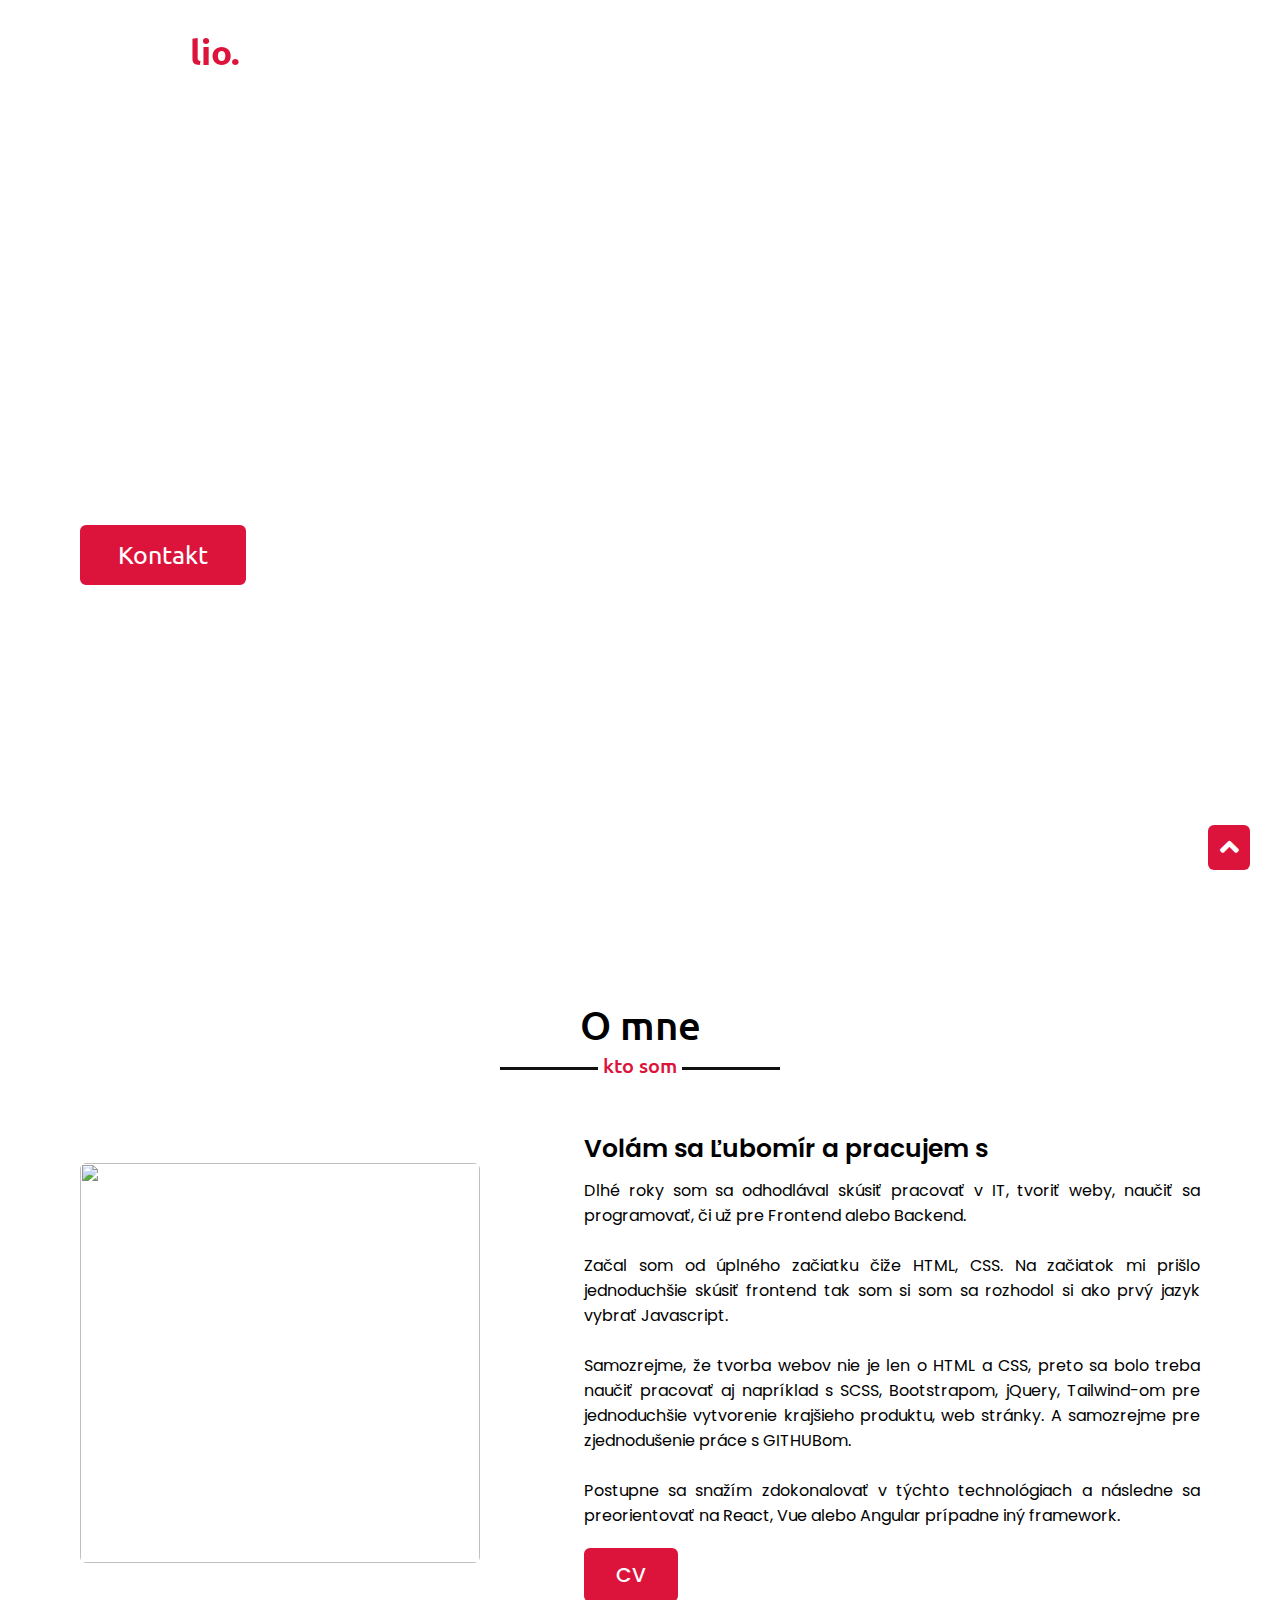
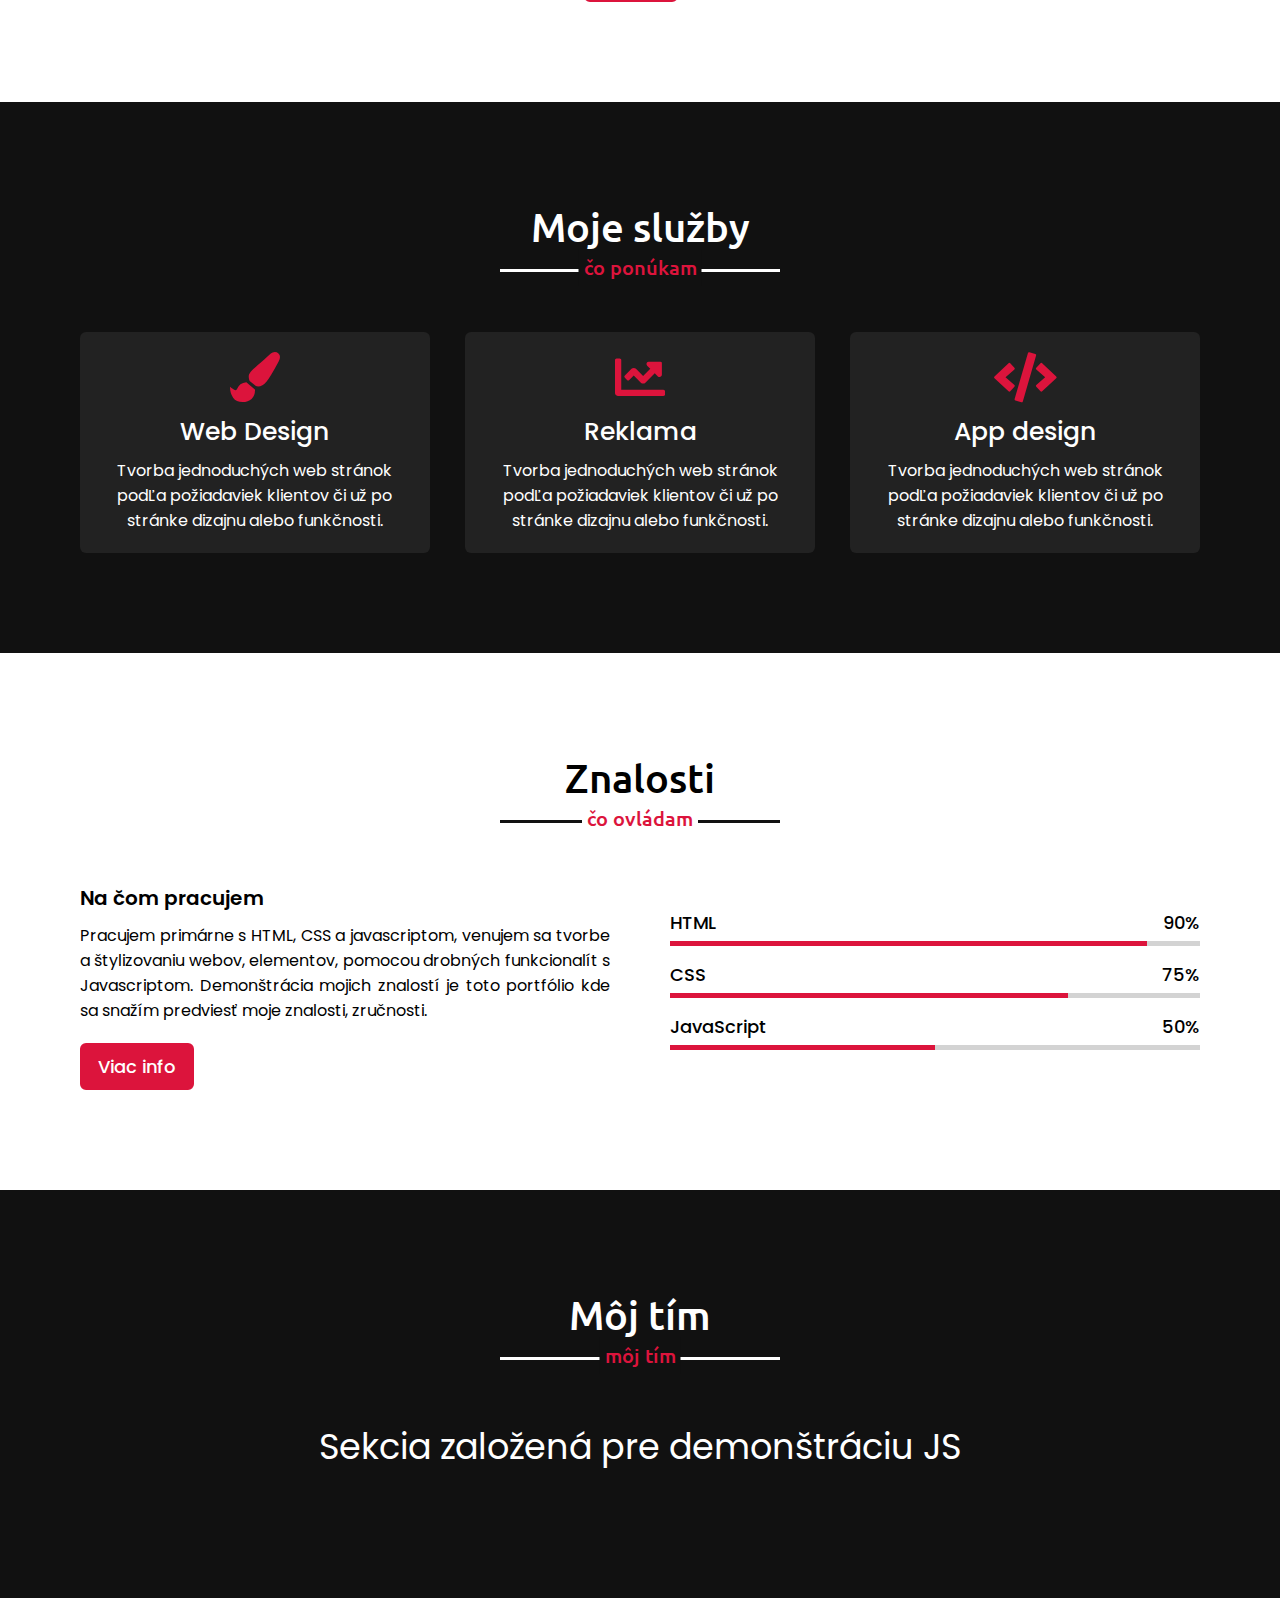
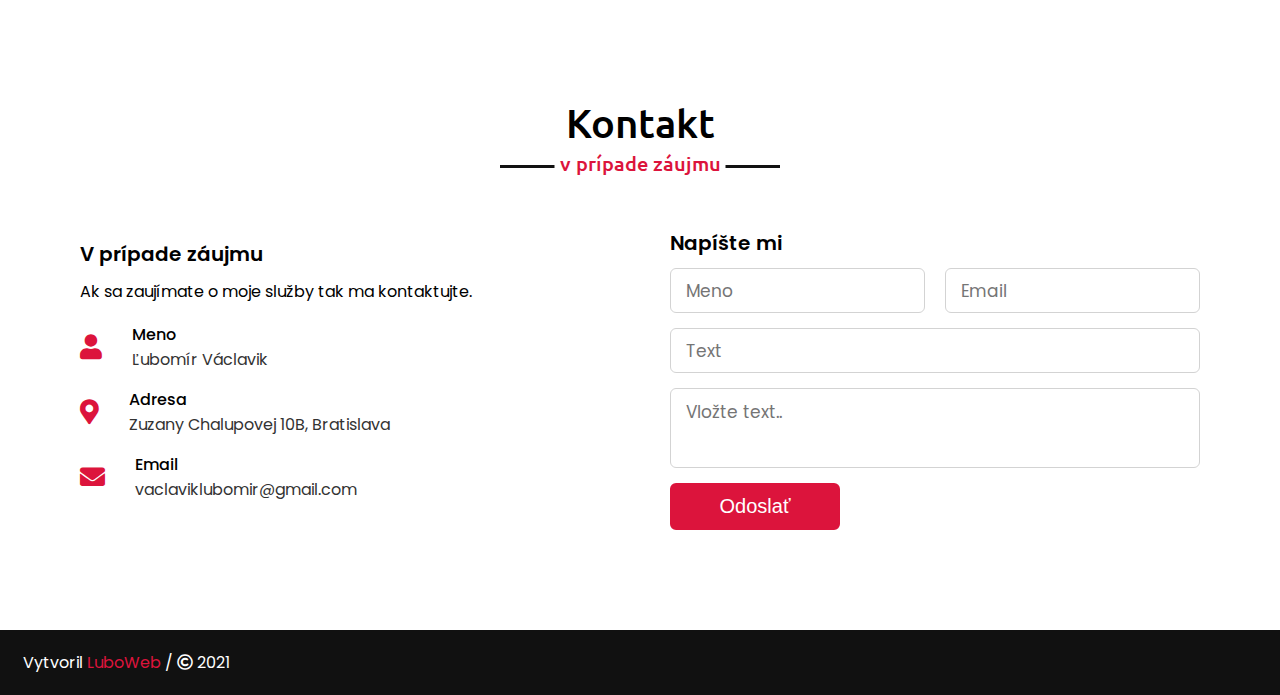
==== index.html @ 00b080b7 "added JS comment and style in team section" ====
<!DOCTYPE html>
<html lang="en">

<head>
  <meta charset="UTF-8" />
  <meta http-equiv="X-UA-Compatible" content="IE=edge" />
  <meta name="viewport" content="width=device-width, initial-scale=1.0" />
  <title>LuboFolio</title>
  <link rel="stylesheet" href="style.css" />
  <link rel="stylesheet" href="https://pro.fontawesome.com/releases/v5.10.0/css/all.css" />
  <script src="https://code.jquery.com/jquery-3.6.0.min.js"></script>
  <script src="https://cdnjs.cloudflare.com/ajax/libs/waypoints/4.0.1/jquery.waypoints.min.js"></script>
  <script src="https://cdnjs.cloudflare.com/ajax/libs/OwlCarousel2/2.3.4/owl.carousel.min.js"></script>
  <script src="https://cdnjs.cloudflare.com/ajax/libs/typed.js/2.0.12/typed.min.js"></script>
  <link rel="stylesheet" href="https://cdnjs.cloudflare.com/ajax/libs/OwlCarousel2/2.3.4/assets/owl.carousel.min.css" />
</head>

<body>
  <div class="scroll-up-btn">
    <i class="fas fa-angle-up"></i>
  </div>
  <nav class="navbar">
    <div class="max-width">
      <div class="logo">
        <a href="#">Portfo<span>lio.</span> </a>
      </div>
      <ul class="menu">
        <li><a href="#home" class="menu-btn">Domov</a></li>
        <li><a href="#about" class="menu-btn">O mne</a></li>
        <li><a href="#services" class="menu-btn">Služby</a></li>
        <li><a href="#skills" class="menu-btn">Znalosti</a></li>
        <!-- <li><a href="#teams" class="menu-btn">Môj tím</a></li> -->
        <li><a href="#contact" class="menu-btn">Kontakt</a></li>
      </ul>
      <div class="menu-btn">
        <i class="fas fa-bars"> </i>
      </div>
    </div>
  </nav>

  <!-- home section -->
  <section class="home" id="home">
    <div class="max-width">
      <div class="home-content">
        <div class="text-1">Zdravím, volám sa </div>
        <div class="text-2">Ľubomír</div>
        <div class="text-3">a pracujem s <span class="typing"></span></div>
        <a href="mailto:vaclaviklubomir@gmail.com">Kontakt</a>
      </div>
    </div>
  </section>

  <!-- about section -->
  <section class="about" id="about">
    <div class="max-width">
      <h2 class="title">O mne</h2>
      <div class="about-content">
        <div class="column left">
          <img src="./img/profile.jpg" alt="" />
        </div>
        <div class="column right">
          <div class="text">
            Volám sa Ľubomír a pracujem s <span class="typing-2"></span>
          </div>
          <p>
            Dlhé roky som sa odhodlával skúsiť pracovať v IT, tvoriť weby, naučiť sa programovať,
            či už pre Frontend alebo Backend.
            <br>
            <br>
            Začal som od úplného začiatku čiže HTML, CSS.
            Na začiatok mi prišlo jednoduchšie skúsiť frontend tak som si
            som sa rozhodol si ako prvý jazyk vybrať Javascript.
            <br>
            <br>
            Samozrejme, že tvorba webov nie je len o HTML a CSS, preto sa bolo treba naučiť pracovať
            aj napríklad s SCSS, Bootstrapom, jQuery, Tailwind-om pre jednoduchšie vytvorenie krajšieho produktu,
            web stránky. A samozrejme pre zjednodušenie práce s GITHUBom.
            <br>
            <br>
            Postupne sa snažím zdokonalovať v týchto technológiach a následne sa preorientovať na
            React, Vue alebo Angular prípadne iný framework.
          </p>
          <a href="">CV</a>
        </div>
      </div>
    </div>
  </section>

  <!-- services section -->
  <section class="services" id="services">
    <div class="max-width">
      <h2 class="title">Moje služby</h2>
      <div class="serv-content">
        <div class="card">
          <div class="box">
            <i class="fa fa-paint-brush" aria-hidden="true"></i>
            <div class="text">Web Design</div>
            <p>
              Tvorba jednoduchých web stránok podĽa požiadaviek klientov či už po stránke dizajnu alebo
              funkčnosti.
            </p>
          </div>
        </div>
        <div class="card">
          <div class="box">
            <i class="fa fa-chart-line" aria-hidden="true"></i>
            <div class="text">Reklama</div>
            <p>
              Tvorba jednoduchých web stránok podĽa požiadaviek klientov či už po stránke dizajnu alebo
              funkčnosti. 
            </p>
          </div>
        </div>
        <div class="card">
          <div class="box">
            <i class="fa fa-code" aria-hidden="true"></i>
            <div class="text">App design</div>
            <p>
              Tvorba jednoduchých web stránok podĽa požiadaviek klientov či už po stránke dizajnu alebo
              funkčnosti. 
            </p>
          </div>
        </div>
      </div>
    </div>
  </section>

  <!-- skills section -->
  <section class="skills" id="skills">
    <div class="max-width">
      <h2 class="title">Znalosti</h2>
      <div class="skills-content">
        <div class="column left">
          <div class="text">Na čom pracujem</div>
          <p>
            Pracujem primárne s HTML, CSS a javascriptom, venujem sa tvorbe a štylizovaniu webov, elementov,
            pomocou drobných funkcionalít s Javascriptom. Demonštrácia mojich znalostí je toto portfólio kde sa snažím
            predviesť moje znalosti, zručnosti.
          </p>
          <a href="https://github.com/vlubosh">Viac info</a>
        </div>
        <div class="column right">
          <div class="bars">
            <div class="info">
              <span>HTML</span>
              <span>90%</span>
            </div>
            <div class="line html"></div>
          </div>
          <div class="bars">
            <div class="info">
              <span>CSS</span>
              <span>75%</span>
            </div>
            <div class="line css"></div>
          </div>
          <div class="bars">
            <div class="info">
              <span>JavaScript</span>
              <span>50%</span>
            </div>
            <div class="line js"></div>
          </div>
        </div>
      </div>
    </div>
  </section>

  <!-- teams section disabled - no team -->
  <section class="teams" id="teams">
    <div class="max-width">
      <h2 class="title">Môj tím</h2>
      <p class="pe">Sekcia založená pre demonštráciu JS</p>
      <div class="carousel owl-carousel">
        <div class="card">
          <div class="box">
            <img src="./img/harry.jpg" alt="" />
            <div class="text">The first one</div>
            <p>Lorem ipsum dolor sit amet consectetur adipisicing elit.</p>
          </div>
        </div>
        <div class="card">
          <div class="box">
            <img src="./img/monkey.jpg" alt="" />
            <div class="text">Second</div>
            <p>Lorem ipsum dolor sit amet consectetur adipisicing elit.</p>
          </div>
        </div>
        <div class="card">
          <div class="box">
            <img src="./img/friend.jpg" alt="" />
            <div class="text">and the Third</div>
            <p>Lorem ipsum dolor sit amet consectetur adipisicing elit.</p>
          </div>
        </div>
        <div class="card">
          <div class="box">
            <img src="./img/c86.png" alt="" />
            <div class="text">Fourth</div>
            <p>Lorem ipsum dolor sit amet consectetur adipisicing elit.</p>
          </div>
        </div>
        <div class="card">
          <div class="box">
            <img
              src="./img/my-anus-after-being-pounded-by-big-brother-admins-best-profile-picture-discord-11563024714nfasaviw6z.png"
              alt="" />
            <div class="text">Last one</div>
            <p>Lorem ipsum dolor sit amet consectetur adipisicing elit.</p>
          </div>
        </div>
      </div>
    </div>
  </section>

  <!-- contact section -->
  <section class="contact" id="contact">
    <div class="max-width">
      <h2 class="title">Kontakt</h2>
      <div class="contact-content">
        <div class="column left">
          <div class="text">V prípade záujmu</div>
          <p>
            Ak sa zaujímate o moje služby tak ma kontaktujte.
          </p>
          <div class="icons">
            <div class="row">
              <i class="fas fa-user"></i>
              <div class="info">
                <div class="head">Meno</div>
                <div class="sub-title">Ľubomír Václavik</div>
              </div>
            </div>
            <div class="row">
              <i class="fas fa-map-marker-alt"></i>
              <div class="info">
                <div class="head">Adresa</div>
                <div class="sub-title">Zuzany Chalupovej 10B, Bratislava</div>
              </div>
            </div>
            <div class="row">
              <i class="fas fa-envelope"></i>
              <div class="info">
                <div class="head">Email</div>
                <div class="sub-title">vaclaviklubomir@gmail.com</div>
              </div>
            </div>
          </div>
        </div>
        <div class="column right">
          <div class="text">Napíšte mi</div>
          <form action="#">
            <div class="fields">
              <div class="field name">
                <input type="text" placeholder="Meno" required>
              </div>
              <div class="field email">
                <input type="text" placeholder="Email" required>
              </div>
            </div>
            <div class="field">
              <input type="text" placeholder="Text" required>
            </div>
            <div class="field textarea">
              <textarea cols="30" rows="10" placeholder="Vložte text.." required></textarea>
            </div>
            <div class="button">
              <button type="Submit">Odoslať</button>
            </div>
          </form>
        </div>
      </div>
  </section>

  <!-- footer section -->
  <footer>
    <span>Vytvoril <a href="">LuboWeb</a> / <span class="far fa-copyright"></span> 2021</span>
  </footer>

  <script src="script.js"></script>
</body>

</html>
---- style.css ----
@import url('https://fonts.googleapis.com/css2?family=Poppins:wght@400;500;600;700&family=Ubuntu:wght@400;500;700&display=swap');

* {
  margin: 0;
  padding: 0;
  box-sizing: border-box;
  text-decoration: none;
}

html {
  scroll-behavior: smooth;
}

/* 
font-family: 'Poppins', sans-serif;
font-family: 'Ubuntu', sans-serif; */

.max-width {
  max-width: 1300px;
  padding: 0 80px;
  margin: auto;
}

/* .navbar styling */
.navbar {
  position: fixed;
  z-index: 999;
  width: 100%;
  padding: 30px 0;
  /* background: crimson; */
  font-family: 'Ubuntu', sans-serif;
  transition: all 0.3s ease;
}

.navbar.sticky {
  padding: 15px 0;
  background: crimson;
}

.navbar .max-width {
  display: flex;
  align-items: center;
  justify-content: space-between;
}

.navbar .logo a {
  color: #fff;
  font-size: 35px;
  font-weight: 600;
}

.navbar.sticky .logo a span {
  color: #fff;
  transition: all 0.3s ease;
}

.navbar .logo a span {
  color: crimson;
}

.navbar .menu li {
  list-style: none;
  display: inline-block;
}

.navbar .menu li a {
  display: block;
  color: #fff;
  font-size: 18px;
  font-weight: 500;
  margin-left: 25px;
  transition: color 0.3s ease;
}

.navbar .menu li a:hover,
.navbar .menu li a:active {
  color: crimson;
}

.navbar.navbar.sticky .menu li a:hover,
.navbar.sticky .menu li a:active {
  color: rgb(219, 215, 215);
}

/* menu button styling */
.menu-btn {
  color: #fff;
  font-size: 23px;
  cursor: pointer;
  display: none;
}

.scroll-up-btn {
  position: fixed;
  height: 45px;
  width: 42px;
  background: crimson;
  right: 30px;
  bottom: 30px;
  text-align: center;
  line-height: 45px;
  color: #fff;
  z-index: 9999;
  font-size: 30px;
  border-radius: 6px;
  cursor: pointer;
  opacity: 1;
  pointer-events: auto;
  transition: all 0.3 ease;
}

/* home styling section */
.home {
  display: flex;
  background: url(./img/bg2.png);
  background-repeat: no-repeat;
  height: 100vh;
  background-size: cover;
  color: #fff;
  min-height: 500px;
  font-family: 'Ubuntu', sans-serif;
}

.home .max-width {
  margin: auto 0 auto 40px;
}

.home .home-content .text-1 {
  font-size: 27px;
}

.home .home-content .text-2 {
  font-size: 75px;
  font-weight: 600;
  margin-left: -3px;
}

.home .home-content .text-3 {
  font-size: 40px;
  margin: 5px 0;
}

.home .home-content .text-3 span {
  color: crimson;
  font-weight: 500;
}

.home .home-content a {
  display: inline-block;
  background: crimson;
  color: #fff;
  font-size: 25px;
  padding: 12px 36px;
  margin-top: 20px;
  border-radius: 6px;
  border: 2px solid crimson;
  transition: all 0.3s ease;
}

.home .home-content a:hover,
.home .home-content a:active {
  color: crimson;
  background: none;
}

/* all similar content styling code */
section {
  padding: 100px 0;
}

.about,
.services,
.skills,
.teams,
.contact,
footer {
  font-family: 'Poppins', sans-serif;
}

.about .about-content,
.services .serv-content,
.skills .skills-content,
.contact,
.contact-content {
  display: flex;
  flex-wrap: wrap;
  align-items: center;
  justify-content: space-between;
}

section .title {
  position: relative;
  text-align: center;
  font-size: 40px;
  font-weight: 500;
  margin-bottom: 60px;
  padding-bottom: 20px;
  font-family: 'Ubuntu', sans-serif;
}

section .title::before {
  content: '';
  position: absolute;
  bottom: 0;
  left: 50%;
  width: 25%;
  height: 3px;
  background: #111;
  transform: translateX(-50%);
}

section .title::after {
  position: absolute;
  bottom: -14px;
  left: 50%;
  padding: 5px;
  font-size: 20px;
  color: crimson;
  background: #fff;
  transform: translateX(-50%);
}

/* about section styling */
.about .title::after {
  content: 'kto som';
}

.about .about-content .left {
  width: 45%;
}

.about .about-content .left img {
  height: 400px;
  width: 400px;
  object-fit: cover;
  border-radius: 6px;
}

.about .about-content .right {
  width: 55%;
}

.about .about-content .right .text {
  font-size: 25px;
  font-weight: 600;
  margin-bottom: 10px;
}

.about .about-content .right .text span {
  color: crimson;
}

.about .about-content .right p {
  text-align: justify;
}

.about .about-content .right a {
  display: inline-block;
  background: crimson;
  color: #fff;
  font-size: 20px;
  font-weight: 500;
  padding: 10px 30px;
  margin-top: 20px;
  border-radius: 6px;
  border: 2px solid crimson;
  transition: all 0.3s ease;
}

.about .about-content .right a:hover,
.about .about-content .right a:active {
  color: crimson;
  background: none;
}

/* services section styling */
.services,
.teams {
  color: #fff;
  background: #111;
}

.services .title::before,
.teams .title::before {
  background: #fff;
}

.services .title::after,
.teams .title::after {
  content: 'čo ponúkam';
  background: #111;
}

.services .serv-content .card {
  width: calc(33% - 20px);
  background: #222;
  text-align: center;
  border-radius: 6px;
  padding: 20px 25px;
  cursor: pointer;
  transition: all 0.3s ease;
}

.services .serv-content .card:hover {
  background: crimson;
}

.services .serv-content .card .box {
  transition: all 0.3s ease;
}

.services .serv-content .card:hover .box,
.services .serv-content .card:active .box {
  transform: scale(1.05);
}

.services .serv-content .card .box i {
  font-size: 50px;
  color: crimson;
  transition: color 0.3s ease;
}

.services .serv-content .card:hover i {
  color: #fff;
}

.services .serv-content .card .text {
  font-size: 25px;
  font-weight: 500;
  margin: 10px 0 7px 0;
}

/* skills section styling */
.skills .title::after {
  content: 'čo ovládam';
}

.skills .skills-content .column {
  width: calc(50% - 30px);
}

.skills .skills-content .left .text {
  font-size: 20px;
  font-weight: 600;
  margin-bottom: 10px;
}

.skills .skills-content .left p {
  text-align: justify;
}

.skills .skills-content .left a {
  display: inline-block;
  background: crimson;
  color: #fff;
  font-size: 18px;
  font-weight: 500;
  padding: 8px 16px;
  margin-top: 20px;
  border-radius: 6px;
  border: 2px solid crimson;
  transition: all 0.3s ease;
}

.skills .skills-content .left a:hover,
.skills .skills-content .left a:active {
  color: crimson;
  background: none;
}

.skills .skills-content .right .bars {
  margin-bottom: 15px;
}

.skills .skills-content .right .info {
  display: flex;
  margin-bottom: 5px;
  align-items: center;
  justify-content: space-between;
}

.skills .skills-content .right span {
  font-weight: 500;
  font-size: 18px;
}

.skills .skills-content .right .line {
  height: 5px;
  width: 100%;
  background: lightgrey;
  position: relative;
}

.skills .skills-content .right .line::before {
  content: '';
  position: absolute;
  height: 100%;
  left: 0;
  top: 0;
  background: crimson;
}

.skills .skills-content .right .html::before {
  width: 90%;
}

.skills .skills-content .right .css::before {
  width: 75%;
}

.skills .skills-content .right .js::before {
  width: 50%;
}

/* teams section styling */
.teams .title::after {
  content: 'môj tím';
}

.teams .pe {
  font-size: 35px;
  text-align: center;
  margin-bottom: 25px;
}

.teams .carousel .card {
  background: #222;
  border-radius: 6px;
  padding: 25px 35px;
  text-align: center;
  transition: all 0.3s ease;
}

.teams .carousel .card:hover,
.teams .carousel .card:active {
  background: crimson;
}

.teams .carousel .card .box {
  display: flex;
  flex-direction: column;
  align-items: center;
  justify-content: center;
}

.teams .carousel .card:hover .box,
.teams .carousel .card:active .box {
  transform: scale(1.05);
}

.teams .carousel .card .text {
  font-size: 25px;
  font-weight: 500;
  margin: 10px 0 7px 0;
}

.teams .carousel .card img {
  height: 150px;
  width: 150px;
  object-fit: cover;
  border-radius: 50%;
  border: 3px solid crimson;
  transition: all 0.3s ease;
}

.teams .carousel .card:hover img,
.teams .carousel .card:active img {
  border-color: #fff;
}

.owl-dots {
  text-align: center;
  margin-top: 20px;
}

.owl-dot {
  height: 13px;
  width: 13px;
  margin: 0 5px;
  outline: none !important;
  border-radius: 50%;
  border: 2px solid crimson !important;
  transition: all 0.3s ease;
}

.owl-dot.active {
  width: 35px;
  border-radius: 14px;
}

.owl-dot.active,
hover,
.owl-dot.active,
active {
  background: crimson !important;

}

/* contact section */
.contact .title::after {
  content: "v prípade záujmu";
}

.contact .contact-content .column {
  width: calc(50% - 30px);
}

.contact .contact-content .text {
  font-size: 20px;
  font-weight: 600;
  margin-bottom: 10px;
}

.contact .contact-content .left p {
  text-align: justify;
}

.contact .contact-content .left .icons {
  margin: 10px 0;
}

.contact .contact-content .row {
  display: flex;
  height: 65px;
  align-items: center;
}

.contact .contact-content .row .info {
  margin-left: 30px;
}

.contact .contact-content .row i {
  font-size: 25px;
  color: crimson;
}

.contact .contact-content .info .head {
  font-weight: 500;
}

.contact .contact-content .info .sub-title {
  color: #333;
}

.contact .right form .fields {
  display: flex;
}

.contact .right form .field,
.contact .right form .fields .field {
  height: 45px;
  width: 100%;
  margin-bottom: 15px;
}

.contact .right form .textarea {
  height: 80px;
}

.contact .right form .name {
  margin-right: 10px;
}

.contact .right form .email {
  margin-left: 10px;
}

.contact .right form .field input,
.contact .right form .textarea textarea {
  height: 100%;
  width: 100%;
  border: 1px solid lightgrey;
  border-radius: 6px;
  outline: none;
  padding: 0 15px;
  font-size: 17px;
  font-family: "Poppins", sans-serif;
}

.contact .right form .textarea textarea {
  padding-top: 10px;
  resize: none;
}

.contact .right form .button {
  height: 47px;
  width: 170px;
}

.contact .right form .button button {
  width: 100%;
  height: 100%;
  border: 2px solid crimson;
  background: crimson;
  color: #fff;
  font-size: 20px;
  font-weight: 500;
  border-radius: 6px;
  cursor: pointer;
  transition: all 0.3 ease;
}

.contact .right form .button button:hover,
.contact .right form .button button:active {
  color: crimson;
  background: none;
}

/* footer styling */
footer {
  background: #111;
  padding: 20px 23px;
  color: #fff;
}

footer span a {
  color: crimson;
  text-decoration: none;
}

footer span a:hover,
footer span a:active {
  text-decoration: underline;
}

/* responsive media query start */
@media (max-width: 1300px) {
  .home .max-width {
    margin-left: 0;
  }
}

@media (max-width: 1110px) {
  .about .about-content .left img {
    height: 350px;
    width: 350px;
  }
}

@media (max-width: 991px) {
  .max-width {
    padding: 0 50px;
  }
}

@media (max-width: 947px) {
  .menu-btn {
    display: block;
    z-index: 999;
  }

  .menu-btn i.active::before {
    content: ' \f00d';
  }

  .navbar .menu {
    position: fixed;
    height: 100vh;
    width: 100%;
    left: -100%;
    top: 0;
    background: #111;
    text-align: center;
    padding-top: 80px;
    transition: all 0.3s ease;
  }

  .navbar .menu.active {
    left: 0;
  }

  .navbar .menu li {
    display: block;
  }

  .navbar .menu li a {
    display: inline-block;
    margin: 20px 0;
    font-size: 25px;
  }

  .home .home-content .text-2 {
    font-size: 70px;
  }

  .home .home-content .text-3 {
    font-size: 35px;
  }

  .home .home-content a {
    font-size: 23px;
    padding: 10px 30px;
  }

  .max-width {
    max-width: 800px;
  }

  .about .about-content .column {
    width: 100%;
  }

  .about .about-content .left {
    display: flex;
    justify-content: center;
    margin: 0 auto 60px;
  }

  .about .about-content .right {
    flex: 100%;
  }

  .services .serv-content .card {
    width: calc(50% - 10px);
    margin-bottom: 20px;
  }

  .skills .skills-content .column,
  .contact .contact-content .column {
    width: 100%;
    margin-bottom: 35px;
  }
}

@media (max-width: 690px) {
  .max-width {
    padding: 0 23px;
  }

  .home .home-content .text-2 {
    font-size: 60px;
  }

  .home .home-content .text-3 {
    font-size: 32px;
  }

  .home .home-content a {
    font-size: 20px;
  }

  .services .serv-content .card,
  .skills .skills-content .column {
    width: 100%;
  }
}

@media (max-width: 500px) {
  .home .home-content .text-2 {
    font-size: 50px;
  }

  .home .home-content .text-3 {
    font-size: 27px;
  }
}
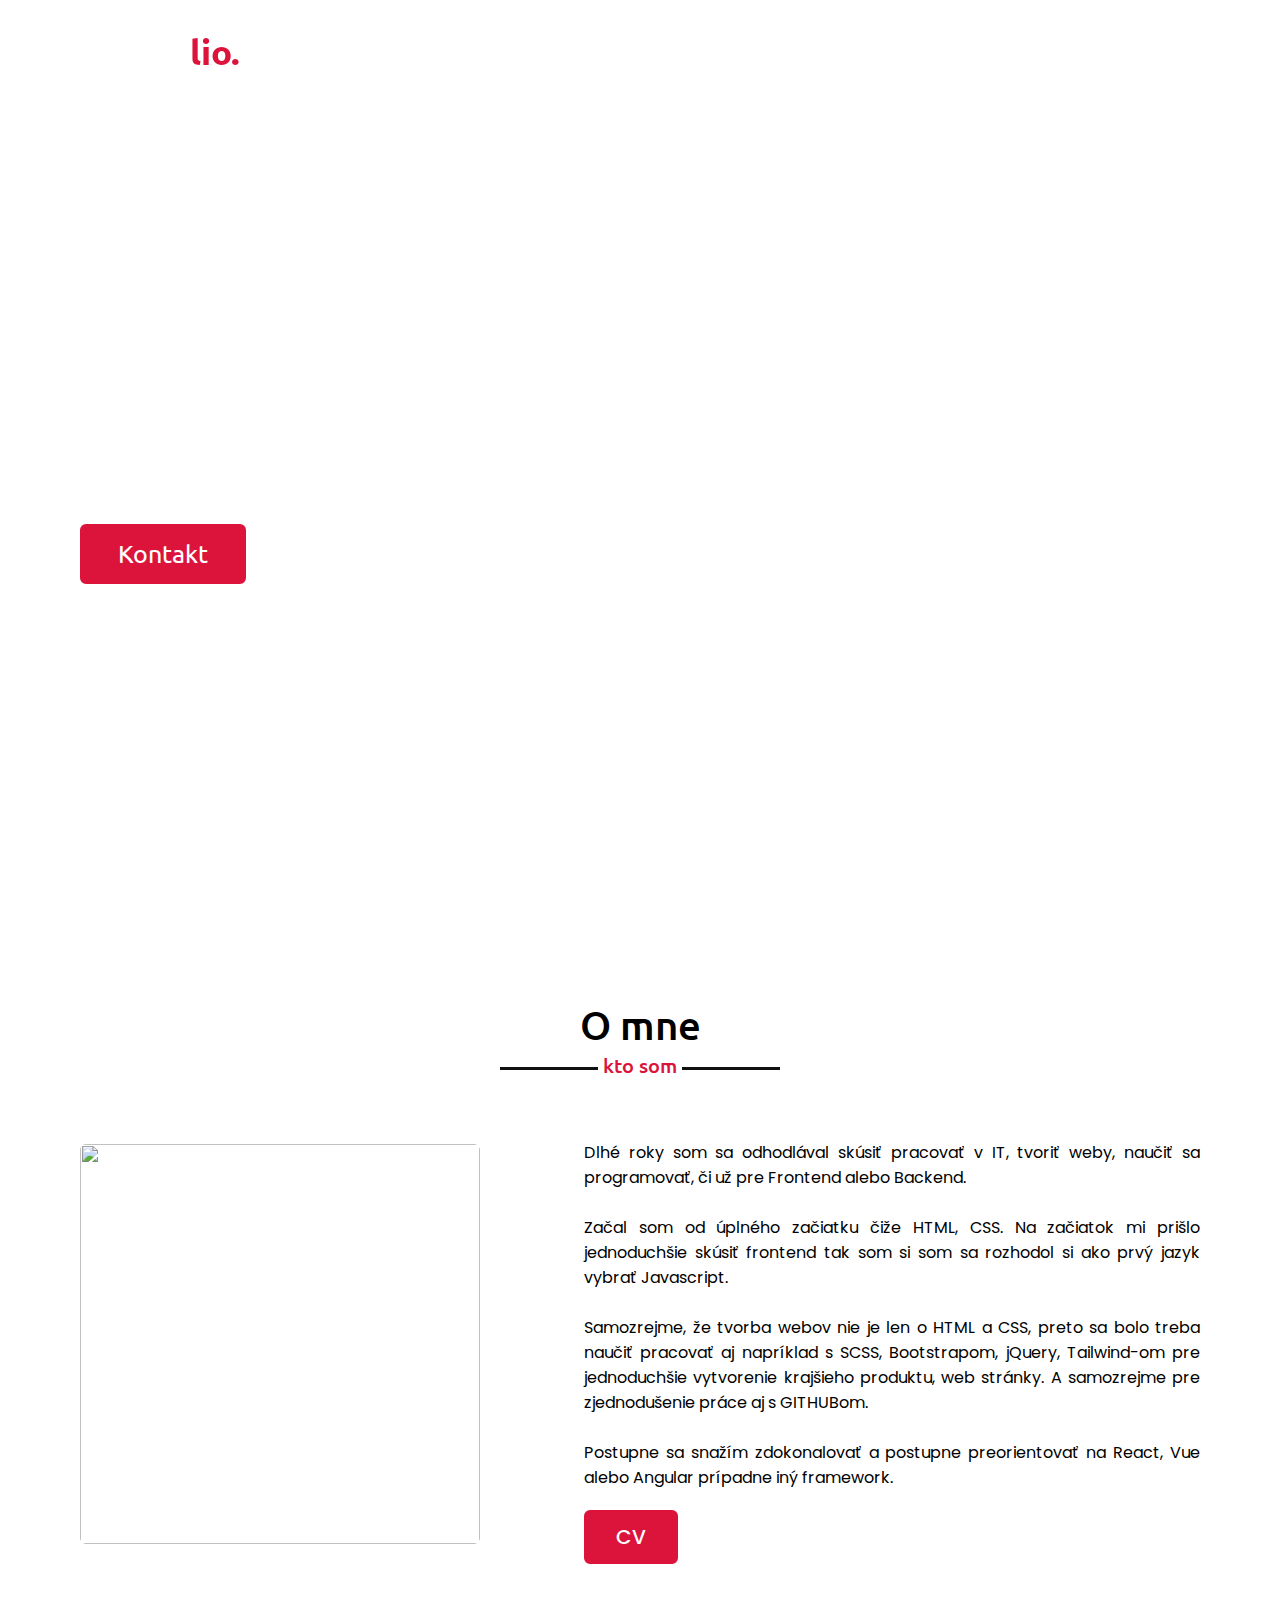
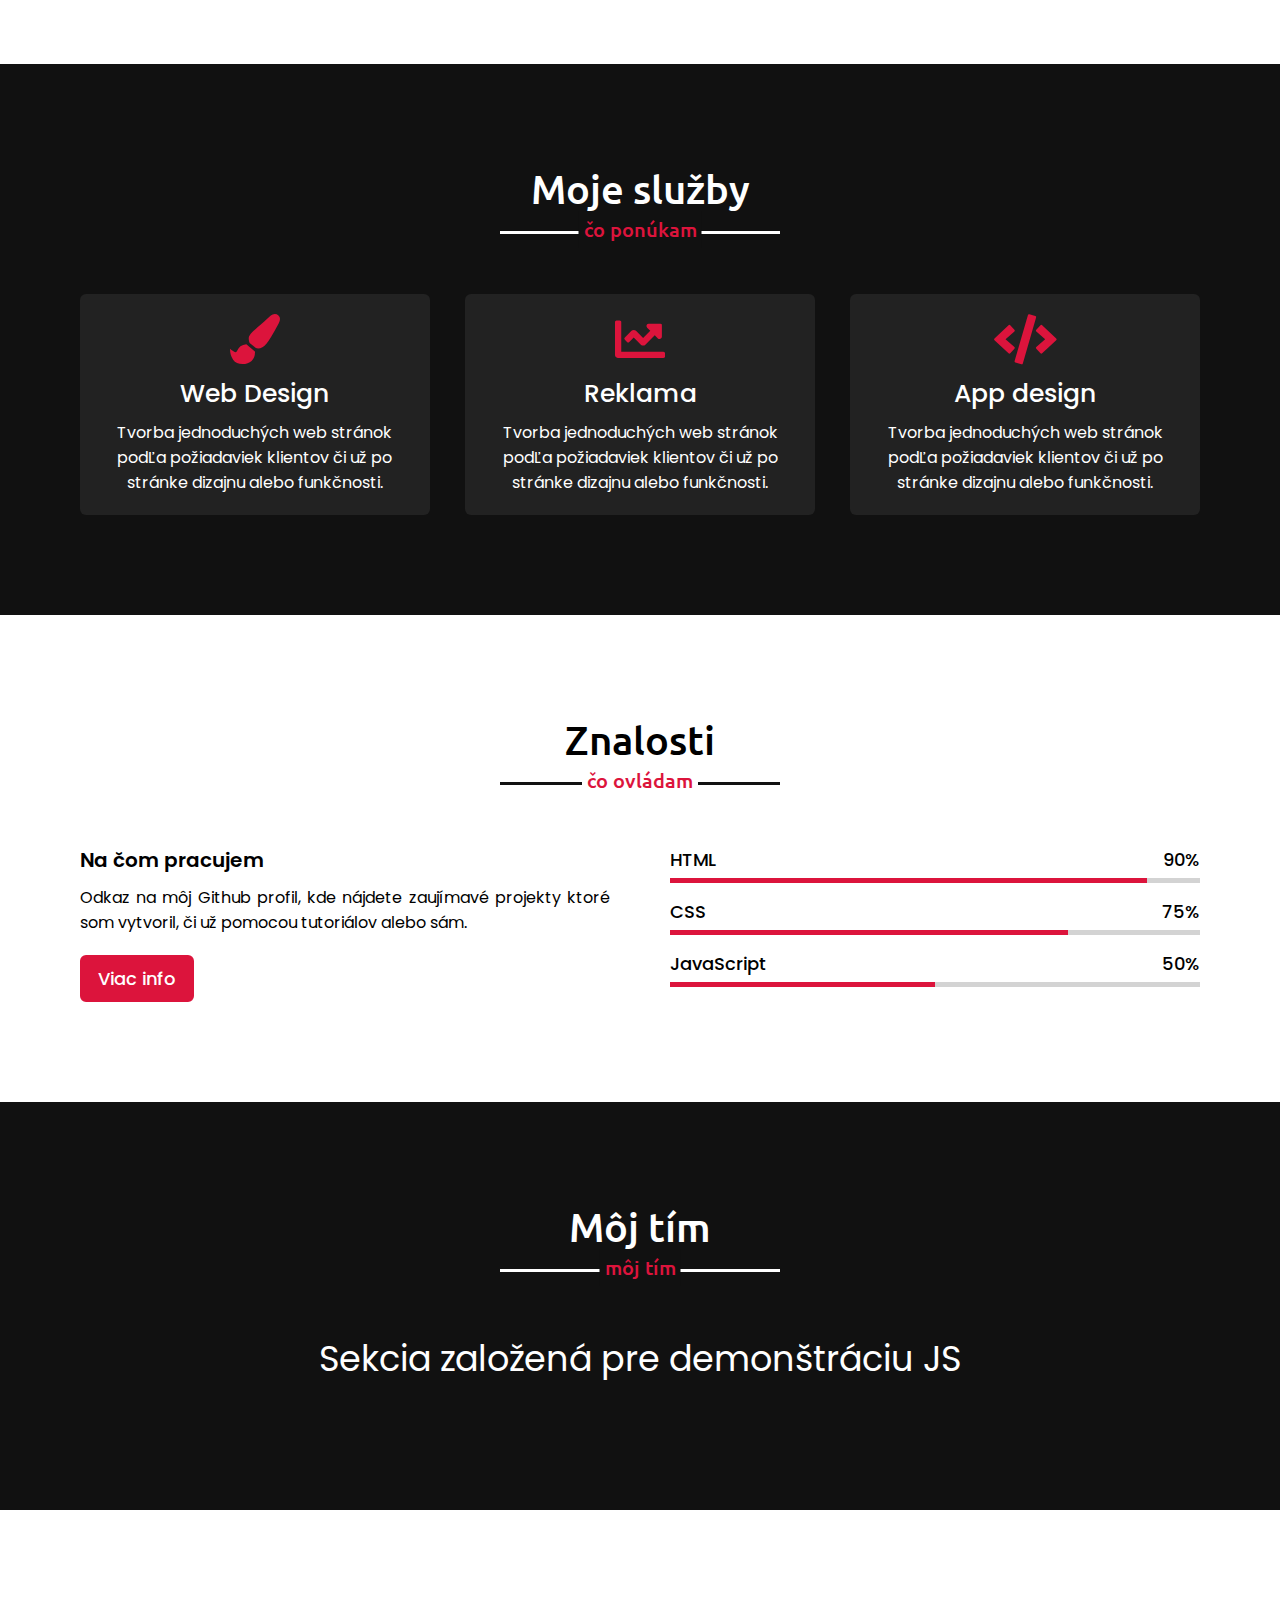
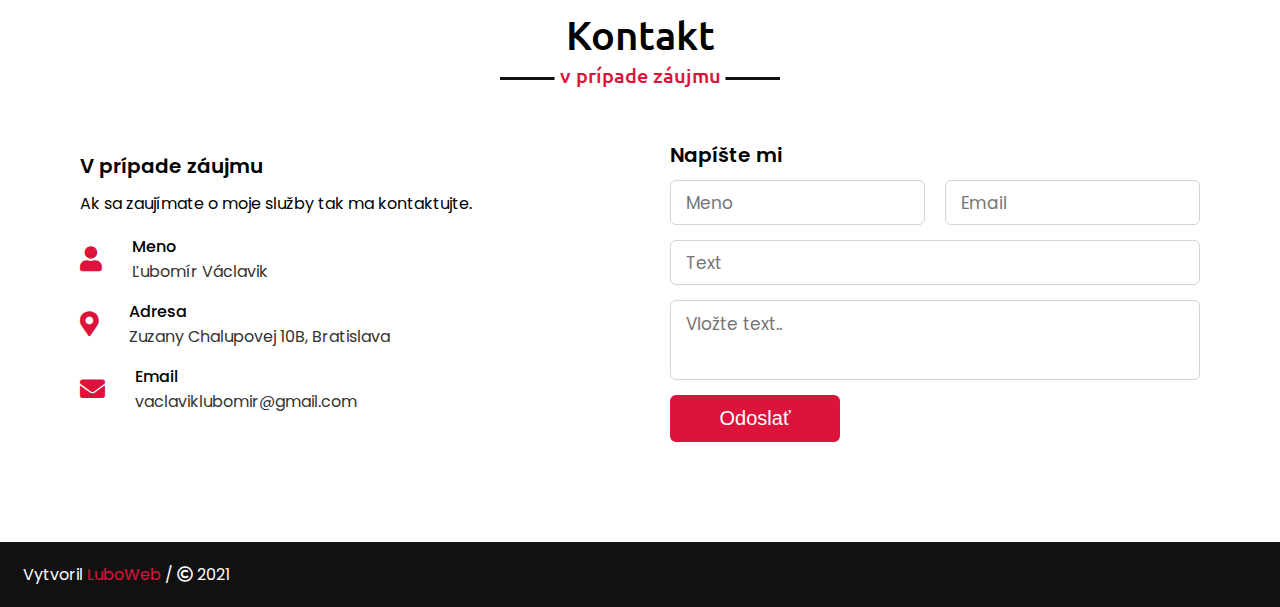
==== commit 18ef17e5: "small fixes, changes" ====
--- a/index.html
+++ b/index.html
@@ -29,7 +29,7 @@
         <li><a href="#about" class="menu-btn">O mne</a></li>
         <li><a href="#services" class="menu-btn">Služby</a></li>
         <li><a href="#skills" class="menu-btn">Znalosti</a></li>
-        <!-- <li><a href="#teams" class="menu-btn">Môj tím</a></li> -->
+        <li><a href="#teams" class="menu-btn">Môj tím</a></li>
         <li><a href="#contact" class="menu-btn">Kontakt</a></li>
       </ul>
       <div class="menu-btn">
@@ -44,7 +44,8 @@
       <div class="home-content">
         <div class="text-1">Zdravím, volám sa </div>
         <div class="text-2">Ľubomír</div>
-        <div class="text-3">a pracujem s <span class="typing"></span></div>
+        <div class="text-3">a venujem sa FRONTENDU, konkrétne<br> 
+        <span class="typing"></span></div>
         <a href="mailto:vaclaviklubomir@gmail.com">Kontakt</a>
       </div>
     </div>
@@ -56,11 +57,11 @@
       <h2 class="title">O mne</h2>
       <div class="about-content">
         <div class="column left">
-          <img src="./img/profile.jpg" alt="" />
+          <img src="./img/pic.jpg" alt="" />
         </div>
         <div class="column right">
           <div class="text">
-            Volám sa Ľubomír a pracujem s <span class="typing-2"></span>
+            <span class="typing-2"></span>
           </div>
           <p>
             Dlhé roky som sa odhodlával skúsiť pracovať v IT, tvoriť weby, naučiť sa programovať,
@@ -74,10 +75,10 @@
             <br>
             Samozrejme, že tvorba webov nie je len o HTML a CSS, preto sa bolo treba naučiť pracovať
             aj napríklad s SCSS, Bootstrapom, jQuery, Tailwind-om pre jednoduchšie vytvorenie krajšieho produktu,
-            web stránky. A samozrejme pre zjednodušenie práce s GITHUBom.
-            <br>
-            <br>
-            Postupne sa snažím zdokonalovať v týchto technológiach a následne sa preorientovať na
+            web stránky. A samozrejme pre zjednodušenie práce aj s GITHUBom.
+            <br>
+            <br>
+            Postupne sa snažím zdokonalovať a postupne preorientovať na
             React, Vue alebo Angular prípadne iný framework.
           </p>
           <a href="">CV</a>
@@ -133,11 +134,9 @@
         <div class="column left">
           <div class="text">Na čom pracujem</div>
           <p>
-            Pracujem primárne s HTML, CSS a javascriptom, venujem sa tvorbe a štylizovaniu webov, elementov,
-            pomocou drobných funkcionalít s Javascriptom. Demonštrácia mojich znalostí je toto portfólio kde sa snažím
-            predviesť moje znalosti, zručnosti.
+            Odkaz na môj Github profil, kde nájdete zaujímavé projekty ktoré som vytvoril, či už pomocou tutoriálov alebo sám.
           </p>
-          <a href="https://github.com/vlubosh">Viac info</a>
+          <a href="https://github.com/vlubosh" target="_blank">Viac info</a>
         </div>
         <div class="column right">
           <div class="bars">
--- a/style.css
+++ b/style.css
@@ -1,4 +1,4 @@
-@import url('https://fonts.googleapis.com/css2?family=Poppins:wght@400;500;600;700&family=Ubuntu:wght@400;500;700&display=swap');
+@import url("https://fonts.googleapis.com/css2?family=Poppins:wght@400;500;600;700&family=Ubuntu:wght@400;500;700&display=swap");
 
 * {
   margin: 0;
@@ -28,7 +28,7 @@
   width: 100%;
   padding: 30px 0;
   /* background: crimson; */
-  font-family: 'Ubuntu', sans-serif;
+  font-family: "Ubuntu", sans-serif;
   transition: all 0.3s ease;
 }
 
@@ -91,6 +91,7 @@
 }
 
 .scroll-up-btn {
+  display: none;
   position: fixed;
   height: 45px;
   width: 42px;
@@ -118,7 +119,7 @@
   background-size: cover;
   color: #fff;
   min-height: 500px;
-  font-family: 'Ubuntu', sans-serif;
+  font-family: "Ubuntu", sans-serif;
 }
 
 .home .max-width {
@@ -174,7 +175,7 @@
 .teams,
 .contact,
 footer {
-  font-family: 'Poppins', sans-serif;
+  font-family: "Poppins", sans-serif;
 }
 
 .about .about-content,
@@ -195,11 +196,11 @@
   font-weight: 500;
   margin-bottom: 60px;
   padding-bottom: 20px;
-  font-family: 'Ubuntu', sans-serif;
+  font-family: "Ubuntu", sans-serif;
 }
 
 section .title::before {
-  content: '';
+  content: "";
   position: absolute;
   bottom: 0;
   left: 50%;
@@ -222,7 +223,7 @@
 
 /* about section styling */
 .about .title::after {
-  content: 'kto som';
+  content: "kto som";
 }
 
 .about .about-content .left {
@@ -287,7 +288,7 @@
 
 .services .title::after,
 .teams .title::after {
-  content: 'čo ponúkam';
+  content: "čo ponúkam";
   background: #111;
 }
 
@@ -332,7 +333,7 @@
 
 /* skills section styling */
 .skills .title::after {
-  content: 'čo ovládam';
+  content: "čo ovládam";
 }
 
 .skills .skills-content .column {
@@ -392,7 +393,7 @@
 }
 
 .skills .skills-content .right .line::before {
-  content: '';
+  content: "";
   position: absolute;
   height: 100%;
   left: 0;
@@ -414,7 +415,7 @@
 
 /* teams section styling */
 .teams .title::after {
-  content: 'môj tím';
+  content: "môj tím";
 }
 
 .teams .pe {
@@ -493,7 +494,6 @@
 .owl-dot.active,
 active {
   background: crimson !important;
-
 }
 
 /* contact section */
@@ -639,7 +639,7 @@
 
 @media (max-width: 991px) {
   .max-width {
-    padding: 0 50px;
+    padding: 0 80px;
   }
 }
 
@@ -650,7 +650,7 @@
   }
 
   .menu-btn i.active::before {
-    content: ' \f00d';
+    content: " \f00d";
   }
 
   .navbar .menu {
@@ -694,6 +694,7 @@
 
   .max-width {
     max-width: 800px;
+    margin: 0;
   }
 
   .about .about-content .column {
@@ -723,12 +724,16 @@
 }
 
 @media (max-width: 690px) {
+  .navbar .max-width{
+    padding: 0 23px;
+  }
+
   .max-width {
     padding: 0 23px;
   }
 
   .home .home-content .text-2 {
-    font-size: 60px;
+    font-size: 50px;
   }
 
   .home .home-content .text-3 {
@@ -753,4 +758,4 @@
   .home .home-content .text-3 {
     font-size: 27px;
   }
-}+}
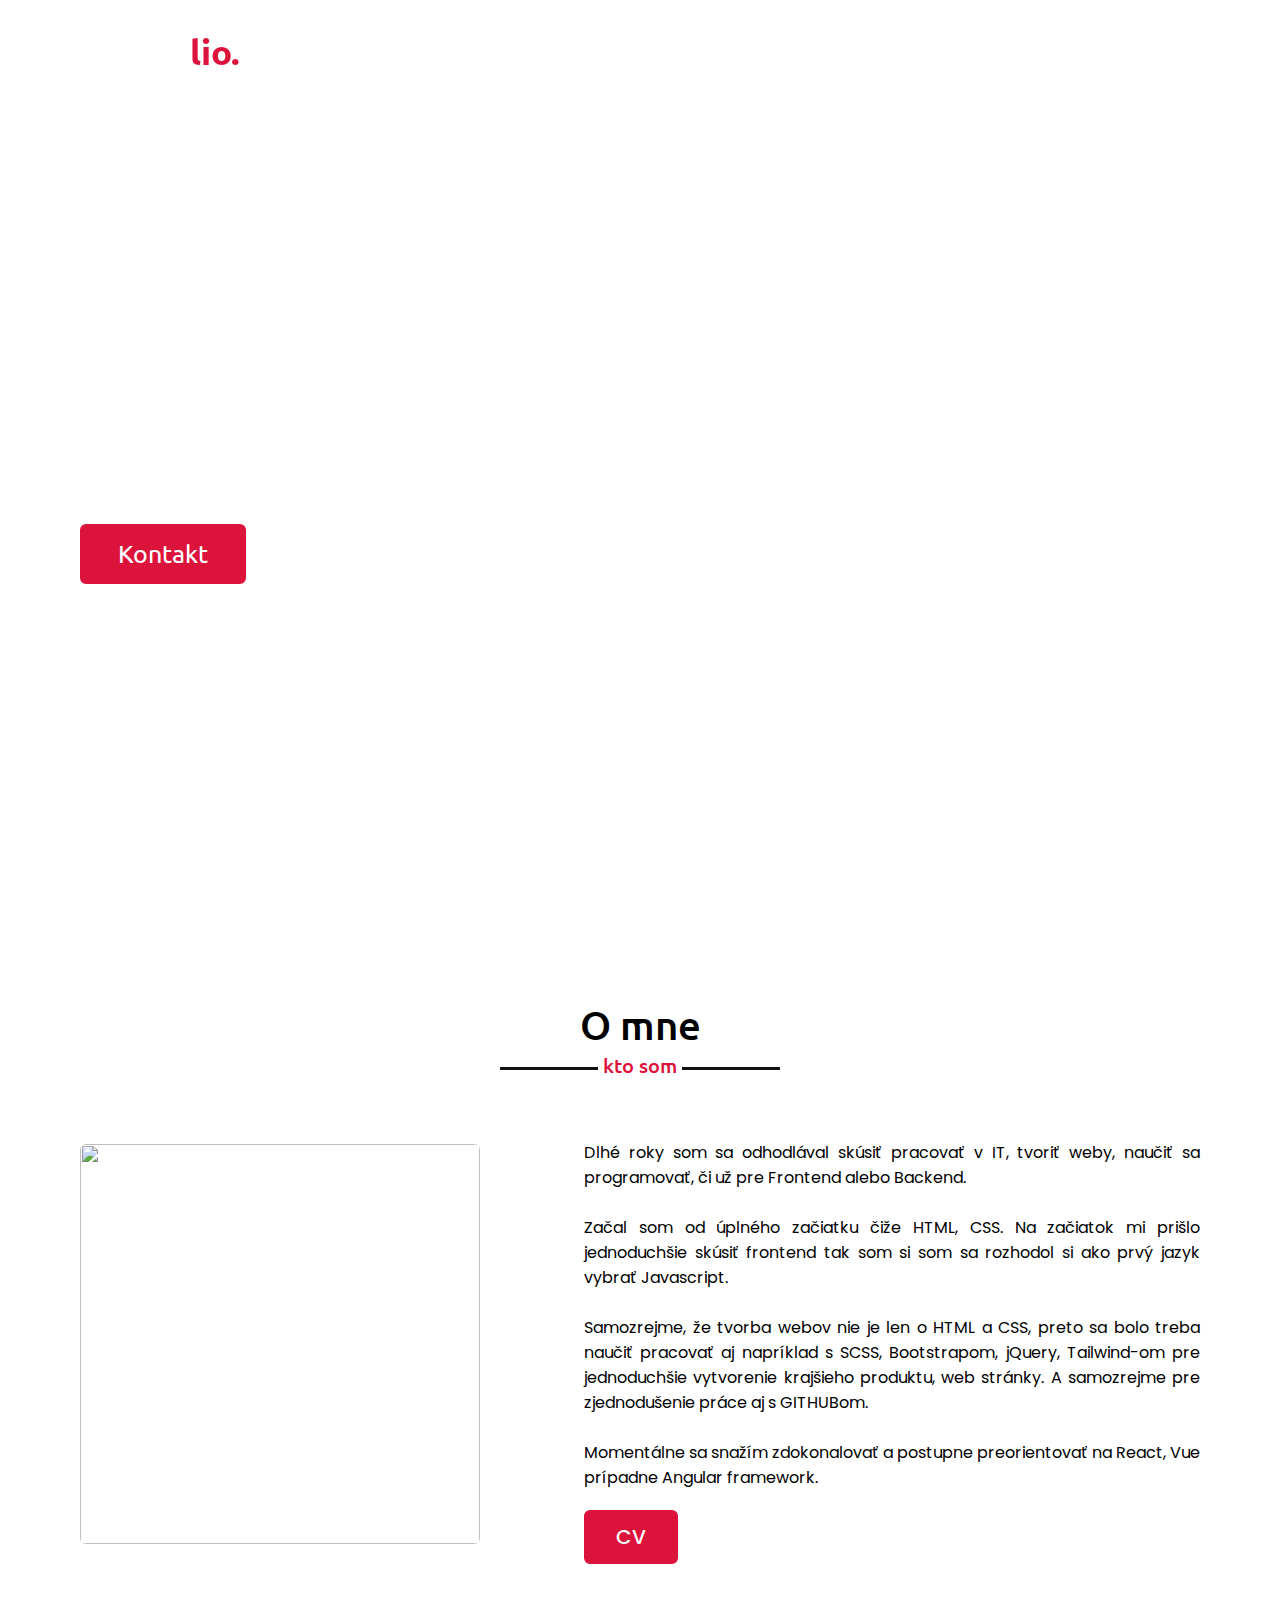
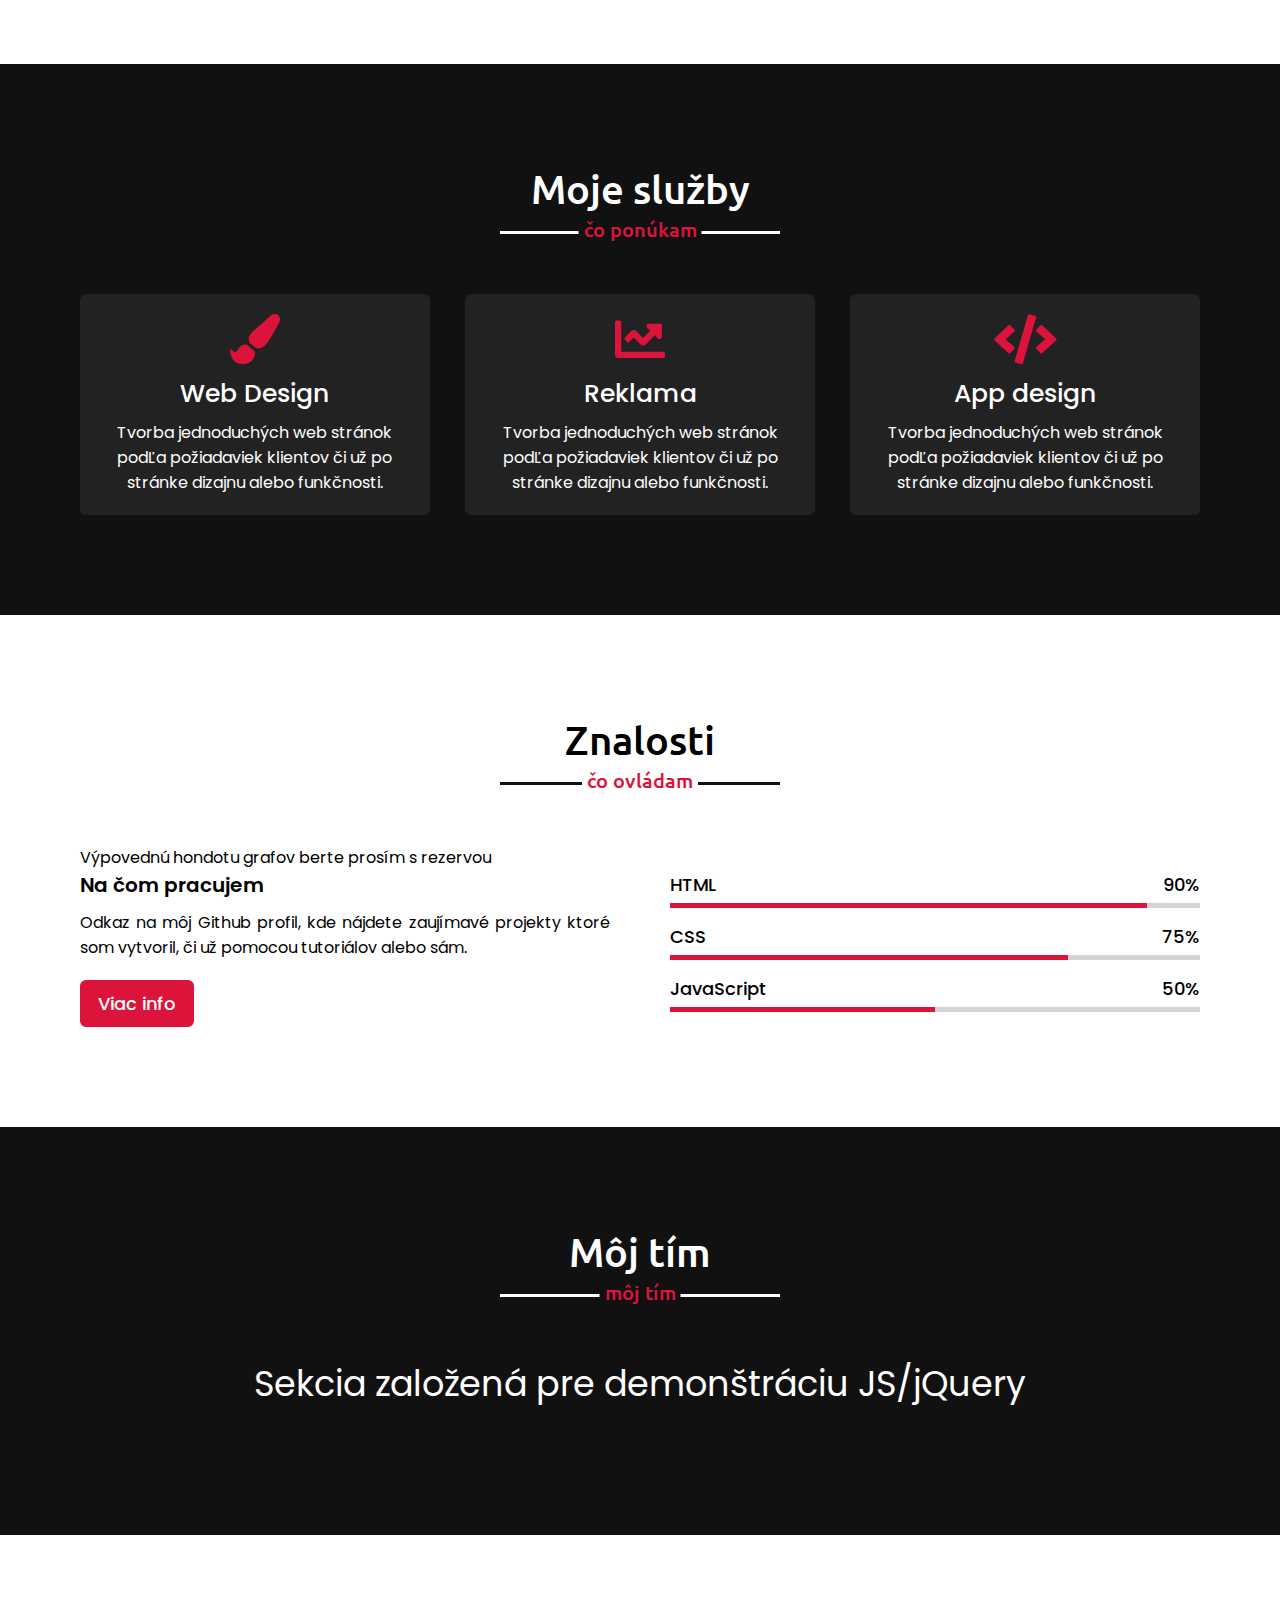
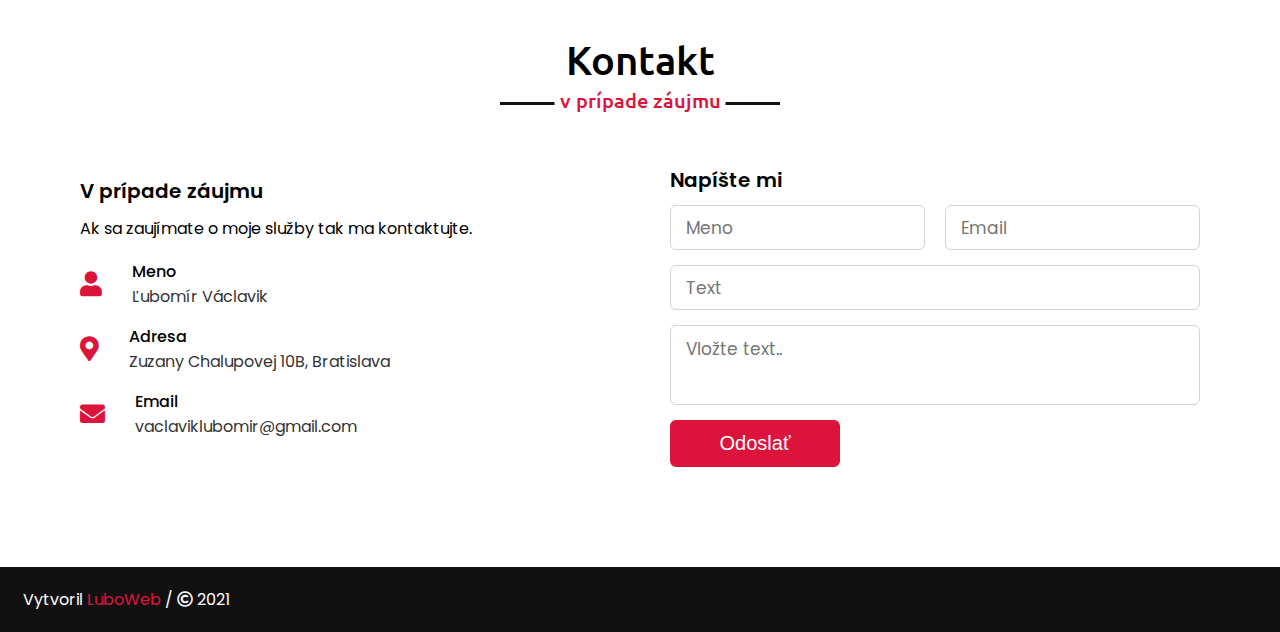
==== commit 235603ed: "Update index.html" ====
--- a/index.html
+++ b/index.html
@@ -78,10 +78,10 @@
             web stránky. A samozrejme pre zjednodušenie práce aj s GITHUBom.
             <br>
             <br>
-            Postupne sa snažím zdokonalovať a postupne preorientovať na
-            React, Vue alebo Angular prípadne iný framework.
+            Momentálne sa snažím zdokonalovať a postupne preorientovať na
+            React, Vue prípadne Angular framework.
           </p>
-          <a href="">CV</a>
+          <a href="https://drive.google.com/file/d/1TvQUj2ArsymgaDJgzyO-FFGCqqg8wmAx/view?usp=sharing">CV</a>
         </div>
       </div>
     </div>
@@ -130,6 +130,8 @@
   <section class="skills" id="skills">
     <div class="max-width">
       <h2 class="title">Znalosti</h2>
+      <p class="pe">Výpovednú hondotu grafov berte prosím s rezervou</p>
+
       <div class="skills-content">
         <div class="column left">
           <div class="text">Na čom pracujem</div>
@@ -169,42 +171,42 @@
   <section class="teams" id="teams">
     <div class="max-width">
       <h2 class="title">Môj tím</h2>
-      <p class="pe">Sekcia založená pre demonštráciu JS</p>
+      <p class="pe">Sekcia založená pre demonštráciu JS/jQuery</p>
       <div class="carousel owl-carousel">
         <div class="card">
           <div class="box">
             <img src="./img/harry.jpg" alt="" />
-            <div class="text">The first one</div>
+            <div class="text">Mr. Harry</div>
             <p>Lorem ipsum dolor sit amet consectetur adipisicing elit.</p>
           </div>
         </div>
         <div class="card">
           <div class="box">
             <img src="./img/monkey.jpg" alt="" />
-            <div class="text">Second</div>
+            <div class="text">Mr. Monkey</div>
             <p>Lorem ipsum dolor sit amet consectetur adipisicing elit.</p>
           </div>
         </div>
         <div class="card">
           <div class="box">
             <img src="./img/friend.jpg" alt="" />
-            <div class="text">and the Third</div>
+            <div class="text">Mr. Sloth</div>
             <p>Lorem ipsum dolor sit amet consectetur adipisicing elit.</p>
           </div>
         </div>
         <div class="card">
           <div class="box">
             <img src="./img/c86.png" alt="" />
-            <div class="text">Fourth</div>
+            <div class="text">Mr. Daddy</div>
             <p>Lorem ipsum dolor sit amet consectetur adipisicing elit.</p>
           </div>
         </div>
         <div class="card">
           <div class="box">
             <img
-              src="./img/my-anus-after-being-pounded-by-big-brother-admins-best-profile-picture-discord-11563024714nfasaviw6z.png"
+              src="./img/sponge.png"
               alt="" />
-            <div class="text">Last one</div>
+            <div class="text">Mr. Sponge</div>
             <p>Lorem ipsum dolor sit amet consectetur adipisicing elit.</p>
           </div>
         </div>
@@ -279,4 +281,4 @@
   <script src="script.js"></script>
 </body>
 
-</html>+</html>
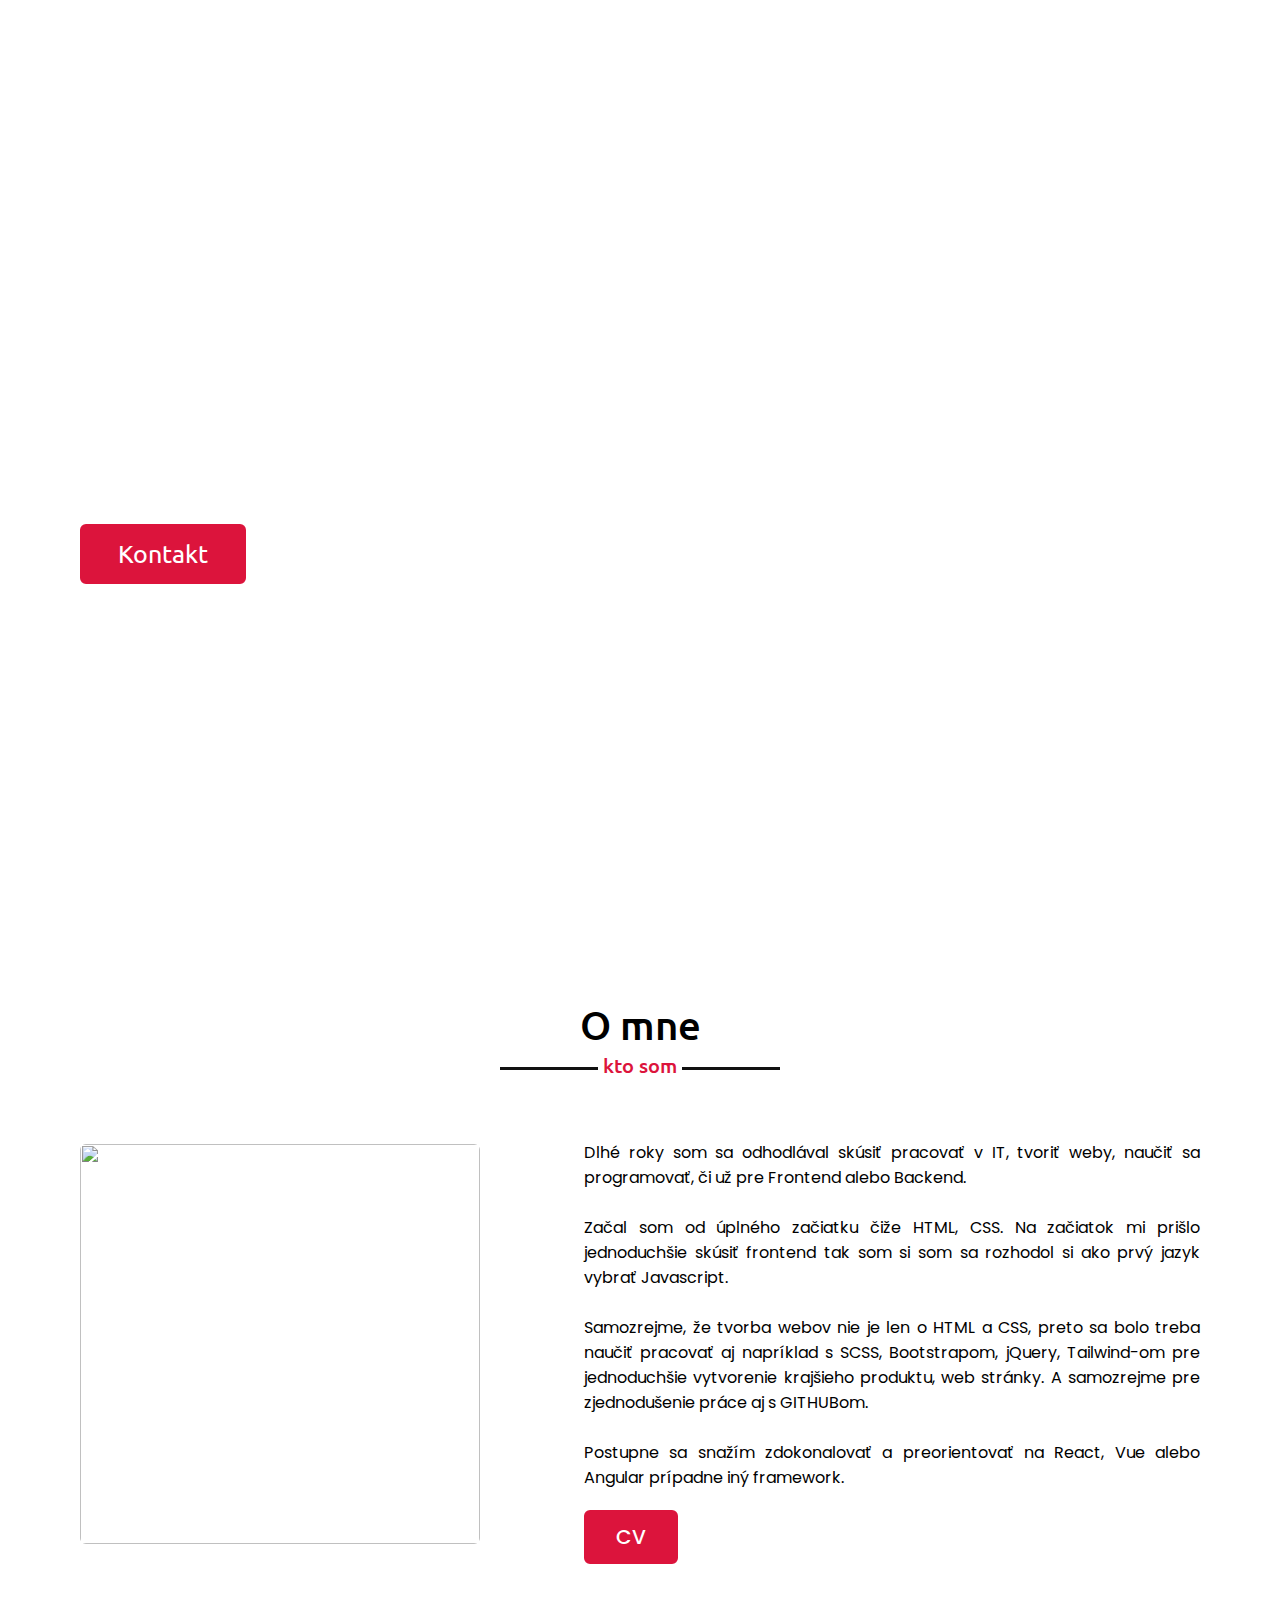
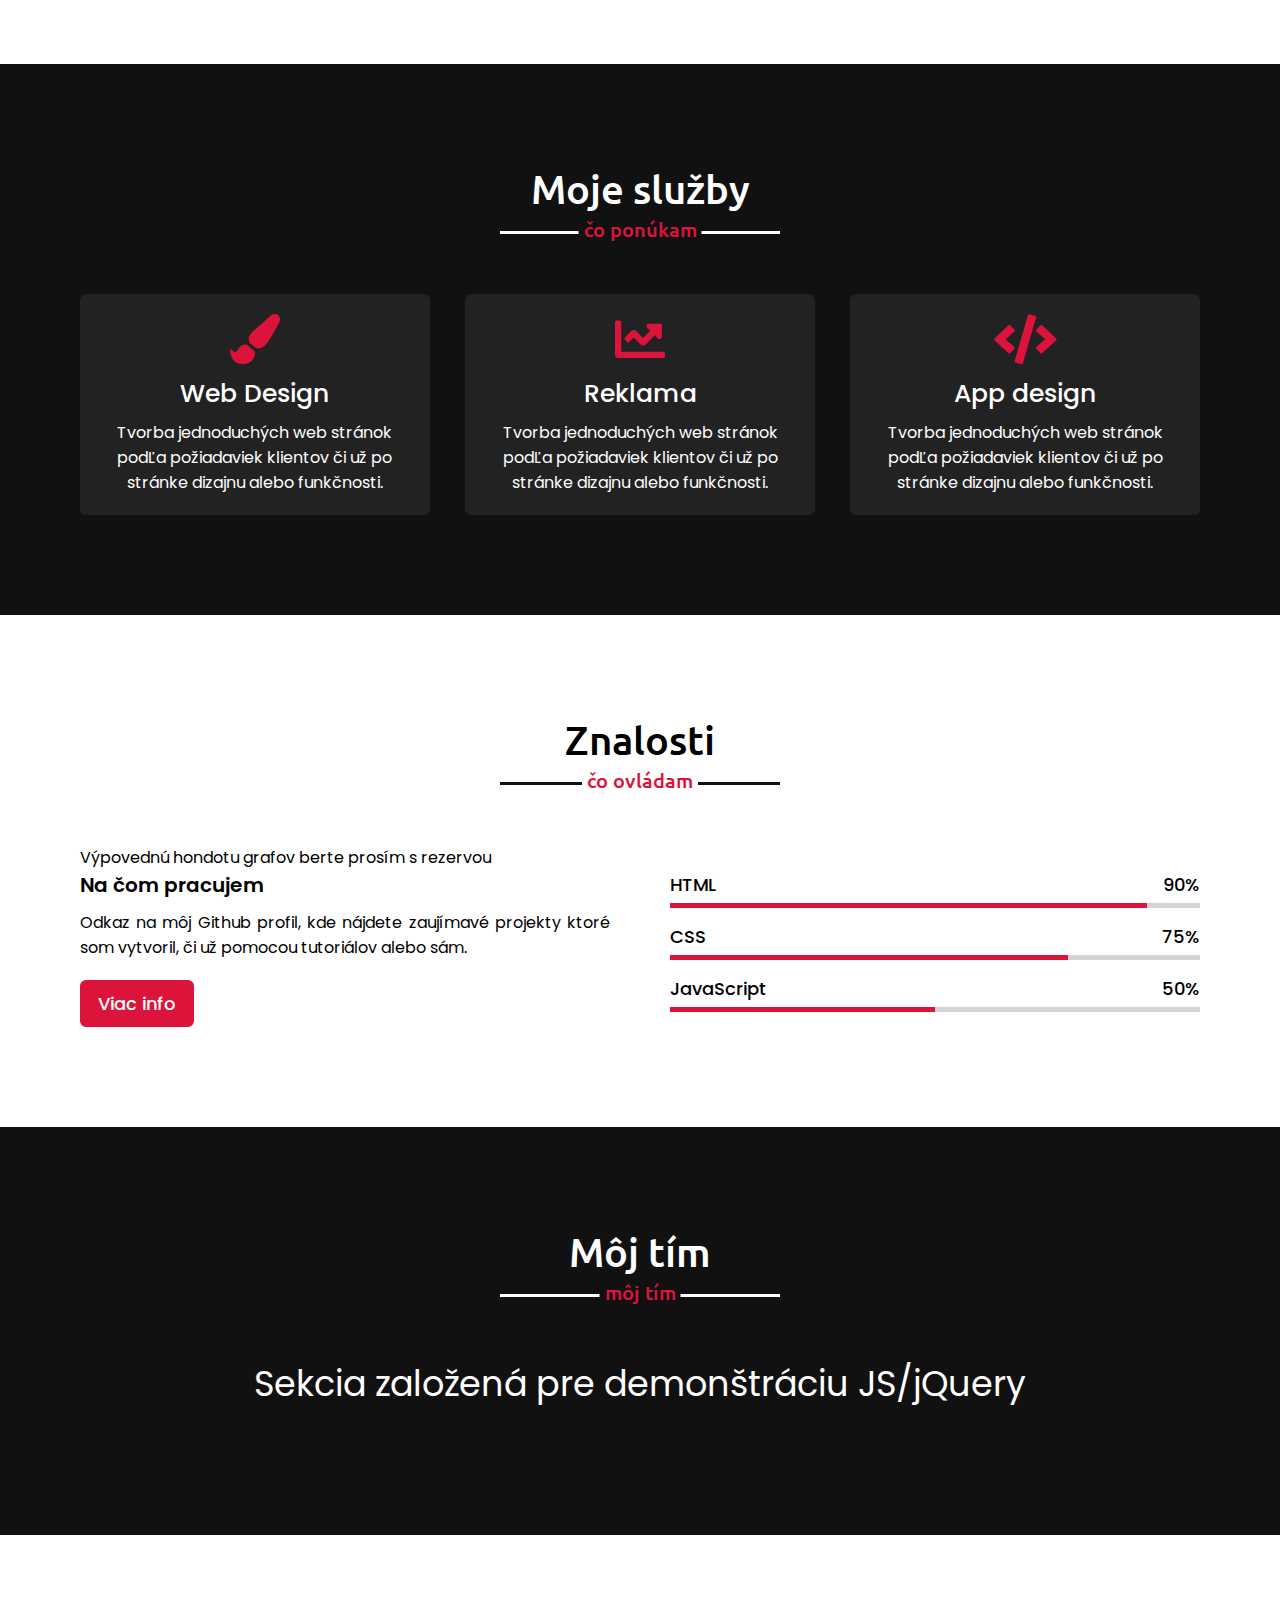
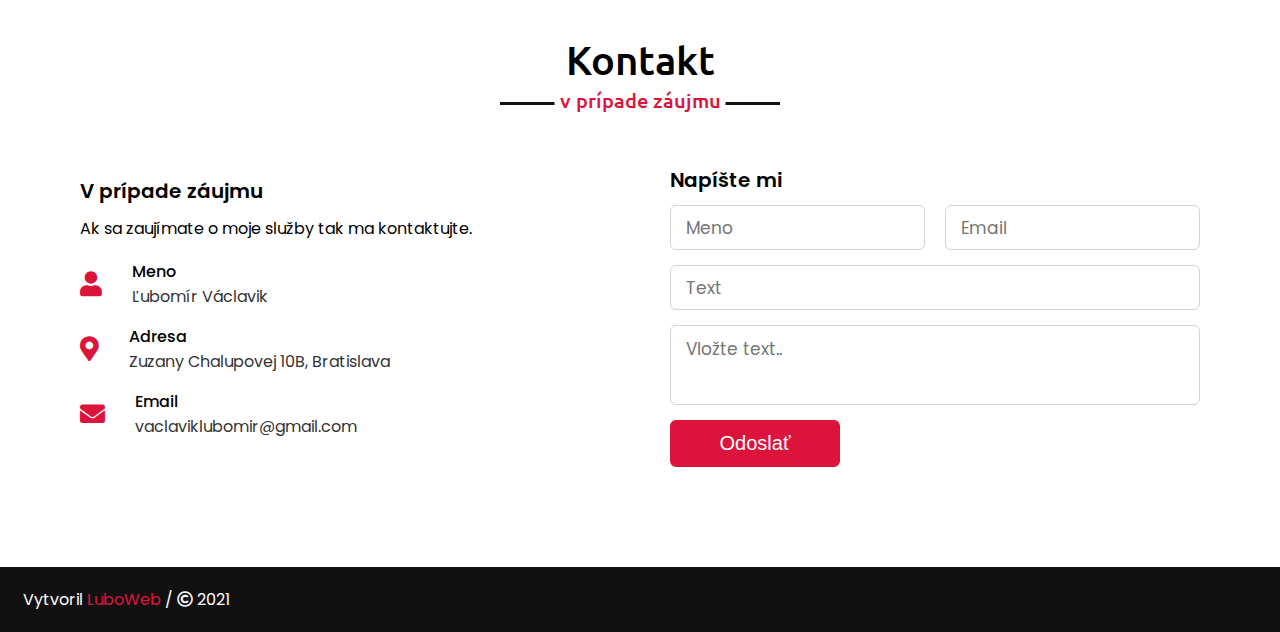
==== commit b0acb105: "Update index.html" ====
--- a/index.html
+++ b/index.html
@@ -5,7 +5,7 @@
   <meta charset="UTF-8" />
   <meta http-equiv="X-UA-Compatible" content="IE=edge" />
   <meta name="viewport" content="width=device-width, initial-scale=1.0" />
-  <title>LuboFolio</title>
+  <title>LuboWeb</title>
   <link rel="stylesheet" href="style.css" />
   <link rel="stylesheet" href="https://pro.fontawesome.com/releases/v5.10.0/css/all.css" />
   <script src="https://code.jquery.com/jquery-3.6.0.min.js"></script>
@@ -22,7 +22,9 @@
   <nav class="navbar">
     <div class="max-width">
       <div class="logo">
-        <a href="#">Portfo<span>lio.</span> </a>
+        <a href="#">
+          <img src="./img/logo.png" alt="">
+        </a>
       </div>
       <ul class="menu">
         <li><a href="#home" class="menu-btn">Domov</a></li>
@@ -57,7 +59,7 @@
       <h2 class="title">O mne</h2>
       <div class="about-content">
         <div class="column left">
-          <img src="./img/pic.jpg" alt="" />
+          <img src="/img/pic.JPG" alt="" />
         </div>
         <div class="column right">
           <div class="text">
@@ -78,8 +80,8 @@
             web stránky. A samozrejme pre zjednodušenie práce aj s GITHUBom.
             <br>
             <br>
-            Momentálne sa snažím zdokonalovať a postupne preorientovať na
-            React, Vue prípadne Angular framework.
+            Postupne sa snažím zdokonalovať a preorientovať na
+            React, Vue alebo Angular prípadne iný framework.
           </p>
           <a href="https://drive.google.com/file/d/1TvQUj2ArsymgaDJgzyO-FFGCqqg8wmAx/view?usp=sharing">CV</a>
         </div>
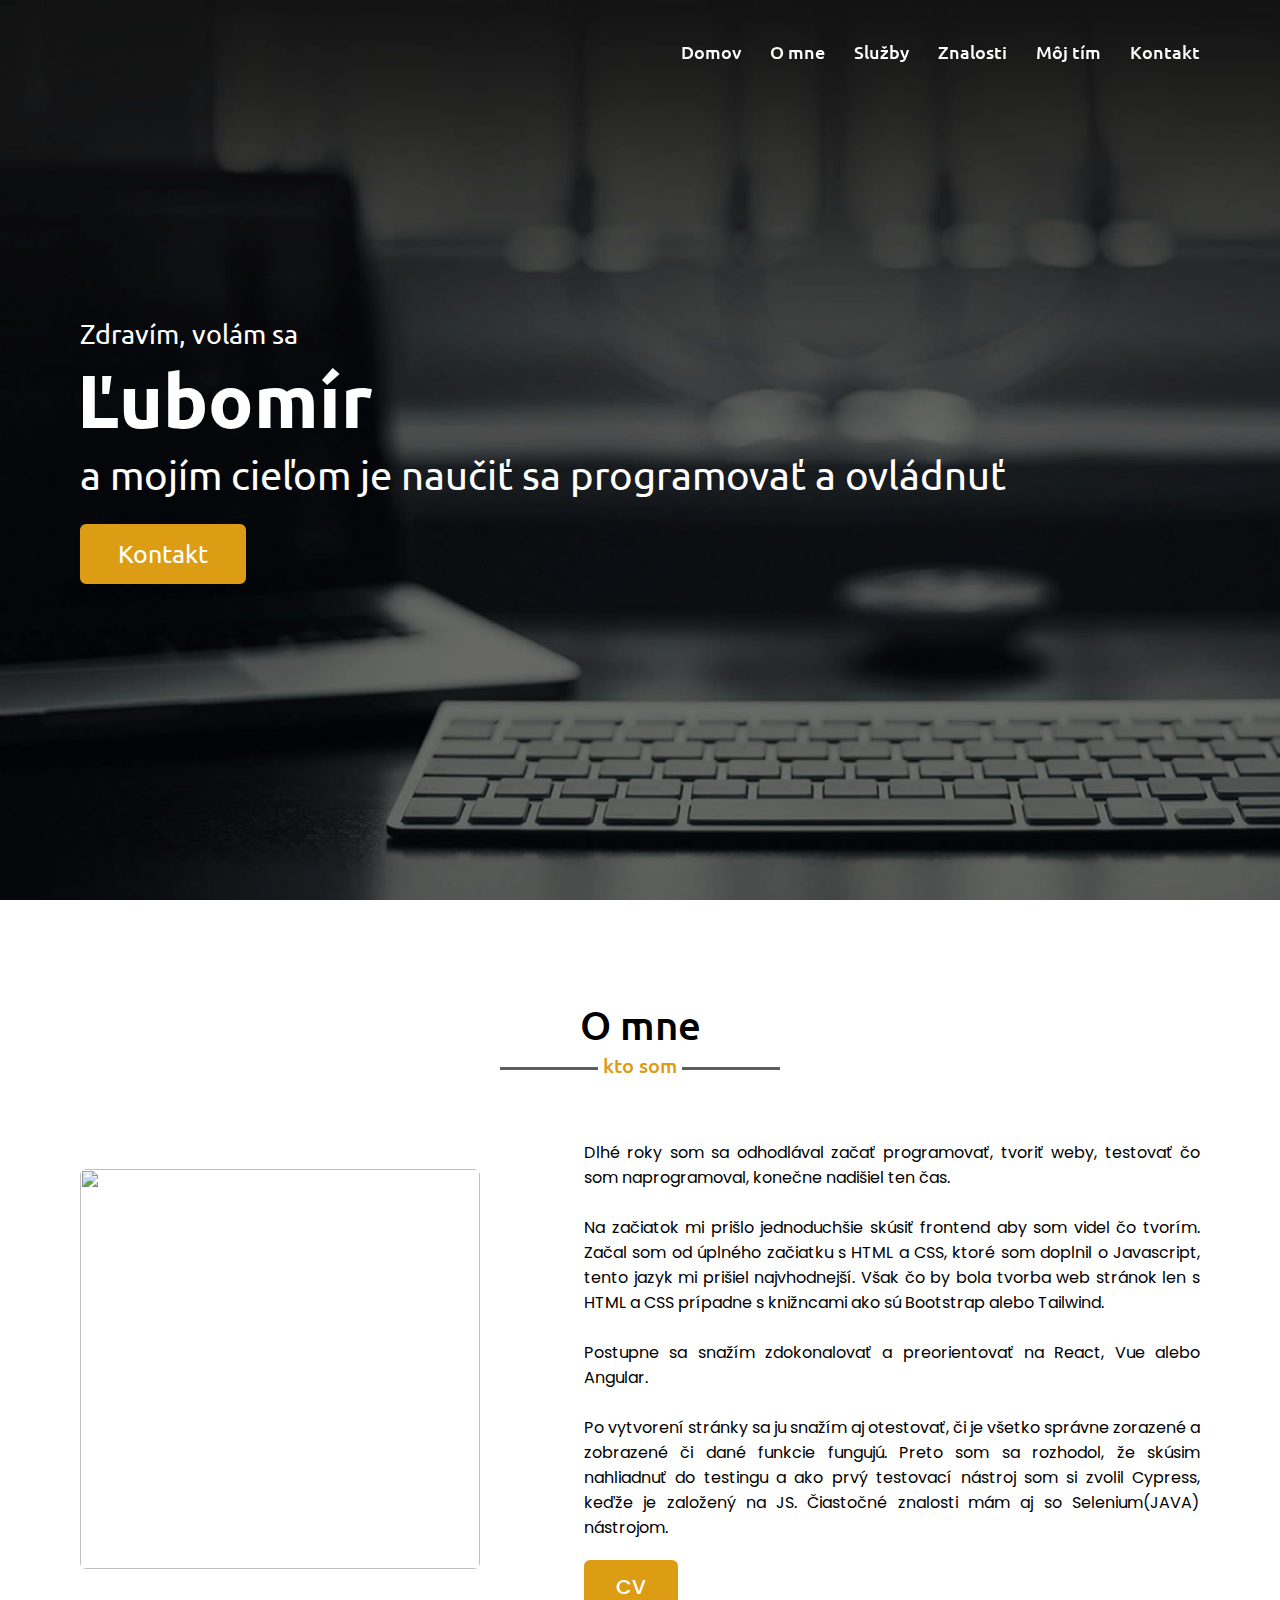
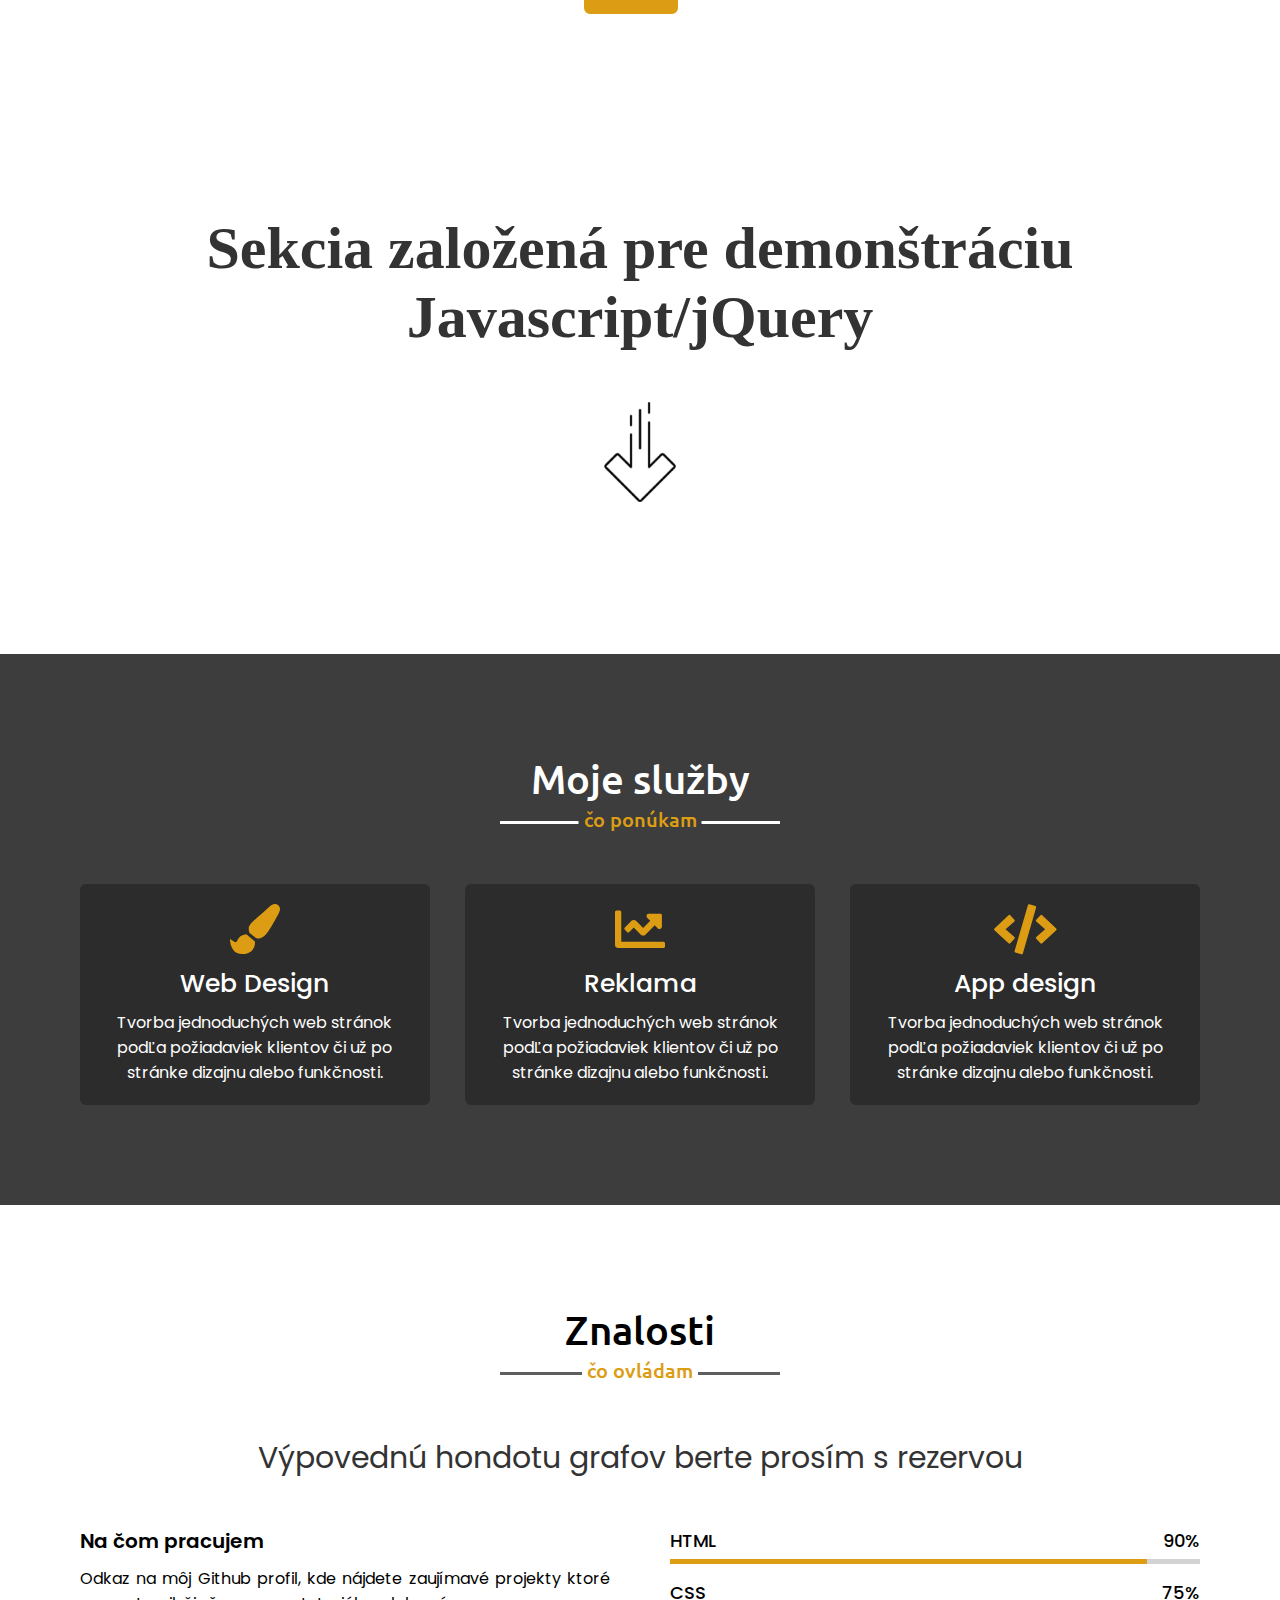
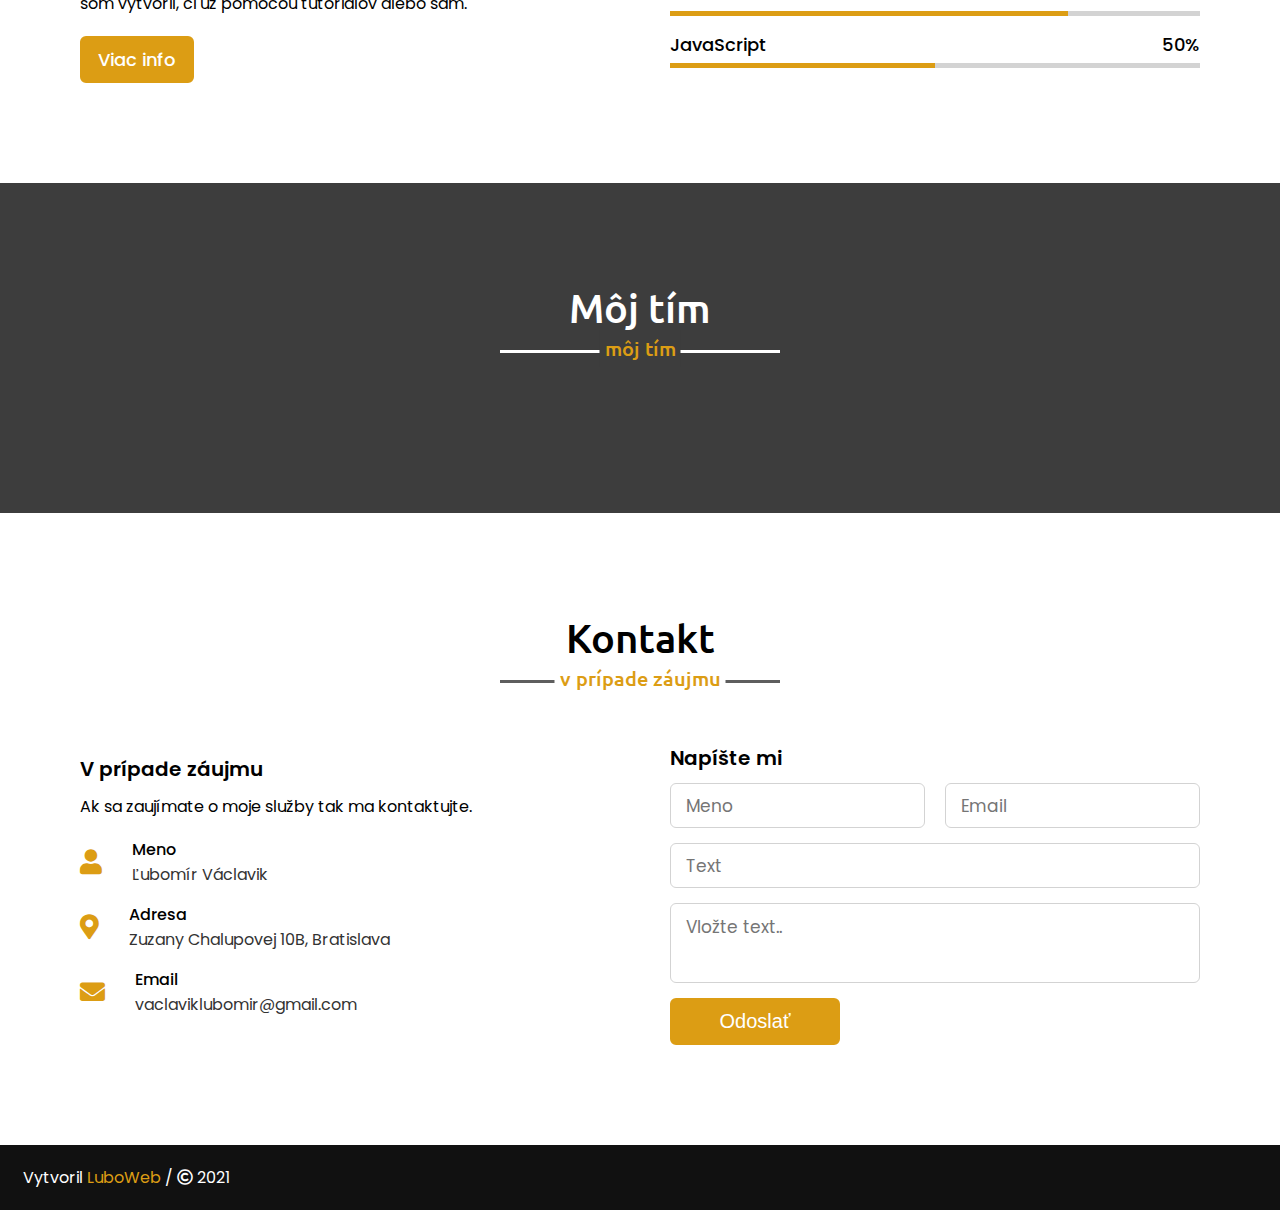
==== commit f267aee4: "Added fashing notification under About section, minor text changes" ====
--- a/index.html
+++ b/index.html
@@ -46,7 +46,7 @@
       <div class="home-content">
         <div class="text-1">Zdravím, volám sa </div>
         <div class="text-2">Ľubomír</div>
-        <div class="text-3">a venujem sa FRONTENDU, konkrétne<br> 
+        <div class="text-3">a mojím cieľom je naučiť sa programovať a ovládnuť<br> 
         <span class="typing"></span></div>
         <a href="mailto:vaclaviklubomir@gmail.com">Kontakt</a>
       </div>
@@ -59,33 +59,40 @@
       <h2 class="title">O mne</h2>
       <div class="about-content">
         <div class="column left">
-          <img src="/img/pic.JPG" alt="" />
+          <img src="./img/pic.JPG" alt="" />
         </div>
         <div class="column right">
           <div class="text">
             <span class="typing-2"></span>
           </div>
           <p>
-            Dlhé roky som sa odhodlával skúsiť pracovať v IT, tvoriť weby, naučiť sa programovať,
-            či už pre Frontend alebo Backend.
-            <br>
-            <br>
-            Začal som od úplného začiatku čiže HTML, CSS.
-            Na začiatok mi prišlo jednoduchšie skúsiť frontend tak som si
-            som sa rozhodol si ako prvý jazyk vybrať Javascript.
-            <br>
-            <br>
-            Samozrejme, že tvorba webov nie je len o HTML a CSS, preto sa bolo treba naučiť pracovať
-            aj napríklad s SCSS, Bootstrapom, jQuery, Tailwind-om pre jednoduchšie vytvorenie krajšieho produktu,
-            web stránky. A samozrejme pre zjednodušenie práce aj s GITHUBom.
+            Dlhé roky som sa odhodlával začať programovať, tvoriť weby, testovať čo som naprogramoval, konečne nadišiel ten čas. <br>
+            <br>
+            Na začiatok mi prišlo jednoduchšie skúsiť frontend aby som videl čo tvorím. Začal som od úplného začiatku s HTML a CSS, 
+            ktoré som doplnil o Javascript, tento jazyk mi prišiel najvhodnejší. Však čo by bola tvorba web stránok len s HTML a CSS 
+            prípadne s knižncami ako sú Bootstrap alebo Tailwind.
             <br>
             <br>
             Postupne sa snažím zdokonalovať a preorientovať na
-            React, Vue alebo Angular prípadne iný framework.
+            React, Vue alebo Angular. 
+            <br>
+            <br>
+            Po vytvorení stránky sa ju snažím aj otestovať, či je všetko správne zorazené a zobrazené či dané funkcie fungujú. Preto som sa rozhodol, 
+            že skúsim nahliadnuť do testingu a ako prvý testovací nástroj som si zvolil Cypress, keďže je založený na JS. Čiastočné znalosti mám aj so Selenium(JAVA) nástrojom.
+            <br>
+            
           </p>
           <a href="https://drive.google.com/file/d/1TvQUj2ArsymgaDJgzyO-FFGCqqg8wmAx/view?usp=sharing">CV</a>
         </div>
       </div>
+    </div>
+  </section>
+
+  <section>
+    <div class="pe" id="pe">
+      <h1>Sekcia založená pre demonštráciu Javascript/jQuery</h1>
+      <img class="arrow" src="./img/arrow-down-2828.png" alt="">
+
     </div>
   </section>
 
@@ -173,7 +180,6 @@
   <section class="teams" id="teams">
     <div class="max-width">
       <h2 class="title">Môj tím</h2>
-      <p class="pe">Sekcia založená pre demonštráciu JS/jQuery</p>
       <div class="carousel owl-carousel">
         <div class="card">
           <div class="box">
--- a/style.css
+++ b/style.css
@@ -27,14 +27,14 @@
   z-index: 999;
   width: 100%;
   padding: 30px 0;
-  /* background: crimson; */
+
   font-family: "Ubuntu", sans-serif;
   transition: all 0.3s ease;
 }
 
 .navbar.sticky {
   padding: 15px 0;
-  background: crimson;
+  background: rgb(220, 157, 20);
 }
 
 .navbar .max-width {
@@ -44,18 +44,23 @@
 }
 
 .navbar .logo a {
-  color: #fff;
+  color: rgb(220, 157, 20);
   font-size: 35px;
   font-weight: 600;
 }
 
+.navbar .logo img {
+  width: 200px;
+  filter: invert(100%);
+}
+
 .navbar.sticky .logo a span {
-  color: #fff;
+  color: rgb(220, 157, 20);
   transition: all 0.3s ease;
 }
 
 .navbar .logo a span {
-  color: crimson;
+  color: rgb(220, 157, 20);
 }
 
 .navbar .menu li {
@@ -65,7 +70,7 @@
 
 .navbar .menu li a {
   display: block;
-  color: #fff;
+  color: rgb(255, 255, 255);
   font-size: 18px;
   font-weight: 500;
   margin-left: 25px;
@@ -74,7 +79,7 @@
 
 .navbar .menu li a:hover,
 .navbar .menu li a:active {
-  color: crimson;
+  color: rgb(220, 157, 20);
 }
 
 .navbar.navbar.sticky .menu li a:hover,
@@ -95,7 +100,7 @@
   position: fixed;
   height: 45px;
   width: 42px;
-  background: crimson;
+  background: rgb(220, 157, 20);
   right: 30px;
   bottom: 30px;
   text-align: center;
@@ -110,10 +115,14 @@
   transition: all 0.3 ease;
 }
 
+:hover.scroll-up-btn {
+  color: #111;
+}
+
 /* home styling section */
 .home {
   display: flex;
-  background: url(./img/bg2.png);
+  background: url(./img/5652030.jpg);
   background-repeat: no-repeat;
   height: 100vh;
   background-size: cover;
@@ -142,25 +151,25 @@
 }
 
 .home .home-content .text-3 span {
-  color: crimson;
+  color: rgb(220, 157, 20);
   font-weight: 500;
 }
 
 .home .home-content a {
   display: inline-block;
-  background: crimson;
+  background: rgb(220, 157, 20);
   color: #fff;
   font-size: 25px;
   padding: 12px 36px;
   margin-top: 20px;
   border-radius: 6px;
-  border: 2px solid crimson;
+  border: 2px solid rgb(220, 157, 20);
   transition: all 0.3s ease;
 }
 
 .home .home-content a:hover,
 .home .home-content a:active {
-  color: crimson;
+  color: rgb(220, 157, 20);
   background: none;
 }
 
@@ -206,7 +215,7 @@
   left: 50%;
   width: 25%;
   height: 3px;
-  background: #111;
+  background: rgb(94, 94, 94);
   transform: translateX(-50%);
 }
 
@@ -216,7 +225,7 @@
   left: 50%;
   padding: 5px;
   font-size: 20px;
-  color: crimson;
+  color: rgb(220, 157, 20);
   background: #fff;
   transform: translateX(-50%);
 }
@@ -248,7 +257,7 @@
 }
 
 .about .about-content .right .text span {
-  color: crimson;
+  color: rgb(220, 157, 20);
 }
 
 .about .about-content .right p {
@@ -257,28 +266,40 @@
 
 .about .about-content .right a {
   display: inline-block;
-  background: crimson;
+  background: rgb(220, 157, 20);
   color: #fff;
   font-size: 20px;
   font-weight: 500;
   padding: 10px 30px;
   margin-top: 20px;
   border-radius: 6px;
-  border: 2px solid crimson;
+  border: 2px solid rgb(220, 157, 20);
   transition: all 0.3s ease;
 }
 
 .about .about-content .right a:hover,
 .about .about-content .right a:active {
-  color: crimson;
+  color: rgb(220, 157, 20);
   background: none;
+}
+
+.pe {
+  color: #333;
+  font-size: 30px;
+  text-align: center;
+  margin-bottom: 45px;
+}
+
+.arrow {
+  width: 100px;
+  padding-top: 50px;
 }
 
 /* services section styling */
 .services,
 .teams {
   color: #fff;
-  background: #111;
+  background: rgb(61, 61, 61);
 }
 
 .services .title::before,
@@ -289,12 +310,12 @@
 .services .title::after,
 .teams .title::after {
   content: "čo ponúkam";
-  background: #111;
+  background: rgb(61, 61, 61);
 }
 
 .services .serv-content .card {
   width: calc(33% - 20px);
-  background: #222;
+  background: rgb(44, 44, 44);
   text-align: center;
   border-radius: 6px;
   padding: 20px 25px;
@@ -303,7 +324,7 @@
 }
 
 .services .serv-content .card:hover {
-  background: crimson;
+  background: rgb(220, 157, 20);
 }
 
 .services .serv-content .card .box {
@@ -317,7 +338,7 @@
 
 .services .serv-content .card .box i {
   font-size: 50px;
-  color: crimson;
+  color: rgb(220, 157, 20);
   transition: color 0.3s ease;
 }
 
@@ -336,9 +357,17 @@
   content: "čo ovládam";
 }
 
+.skills .pe {
+  color: #333;
+  font-size: 30px;
+  text-align: center;
+  margin-bottom: 45px;
+}
+
 .skills .skills-content .column {
   width: calc(50% - 30px);
 }
+
 
 .skills .skills-content .left .text {
   font-size: 20px;
@@ -352,20 +381,20 @@
 
 .skills .skills-content .left a {
   display: inline-block;
-  background: crimson;
+  background: rgb(220, 157, 20);
   color: #fff;
   font-size: 18px;
   font-weight: 500;
   padding: 8px 16px;
   margin-top: 20px;
   border-radius: 6px;
-  border: 2px solid crimson;
+  border: 2px solid rgb(220, 157, 20);
   transition: all 0.3s ease;
 }
 
 .skills .skills-content .left a:hover,
 .skills .skills-content .left a:active {
-  color: crimson;
+  color: rgb(220, 157, 20);
   background: none;
 }
 
@@ -398,7 +427,7 @@
   height: 100%;
   left: 0;
   top: 0;
-  background: crimson;
+  background: rgb(220, 157, 20);
 }
 
 .skills .skills-content .right .html::before {
@@ -425,7 +454,7 @@
 }
 
 .teams .carousel .card {
-  background: #222;
+  background: rgb(44, 44, 44);
   border-radius: 6px;
   padding: 25px 35px;
   text-align: center;
@@ -434,7 +463,7 @@
 
 .teams .carousel .card:hover,
 .teams .carousel .card:active {
-  background: crimson;
+  background: rgb(220, 157, 20);
 }
 
 .teams .carousel .card .box {
@@ -460,7 +489,7 @@
   width: 150px;
   object-fit: cover;
   border-radius: 50%;
-  border: 3px solid crimson;
+  border: 3px solid rgb(220, 157, 20);
   transition: all 0.3s ease;
 }
 
@@ -480,7 +509,7 @@
   margin: 0 5px;
   outline: none !important;
   border-radius: 50%;
-  border: 2px solid crimson !important;
+  border: 2px solid rgb(220, 157, 20) !important;
   transition: all 0.3s ease;
 }
 
@@ -493,7 +522,7 @@
 hover,
 .owl-dot.active,
 active {
-  background: crimson !important;
+  background: rgb(220, 157, 20) !important;
 }
 
 /* contact section */
@@ -531,7 +560,7 @@
 
 .contact .contact-content .row i {
   font-size: 25px;
-  color: crimson;
+  color: rgb(220, 157, 20);
 }
 
 .contact .contact-content .info .head {
@@ -590,8 +619,8 @@
 .contact .right form .button button {
   width: 100%;
   height: 100%;
-  border: 2px solid crimson;
-  background: crimson;
+  border: 2px solid rgb(220, 157, 20);
+  background: rgb(220, 157, 20);
   color: #fff;
   font-size: 20px;
   font-weight: 500;
@@ -602,7 +631,7 @@
 
 .contact .right form .button button:hover,
 .contact .right form .button button:active {
-  color: crimson;
+  color: rgb(220, 157, 20);
   background: none;
 }
 
@@ -614,7 +643,7 @@
 }
 
 footer span a {
-  color: crimson;
+  color: rgb(220, 157, 20);
   text-decoration: none;
 }
 
@@ -724,7 +753,17 @@
 }
 
 @media (max-width: 690px) {
-  .navbar .max-width{
+  .scroll-up-btn {
+    height: 30px;
+    width: 30px;
+    right: 10px;
+    bottom: 10px;
+    line-height: 30px;
+    font-size: 20px;
+    border-radius: 5px;
+  }
+
+  .navbar .max-width {
     padding: 0 23px;
   }
 
@@ -758,4 +797,4 @@
   .home .home-content .text-3 {
     font-size: 27px;
   }
-}
+}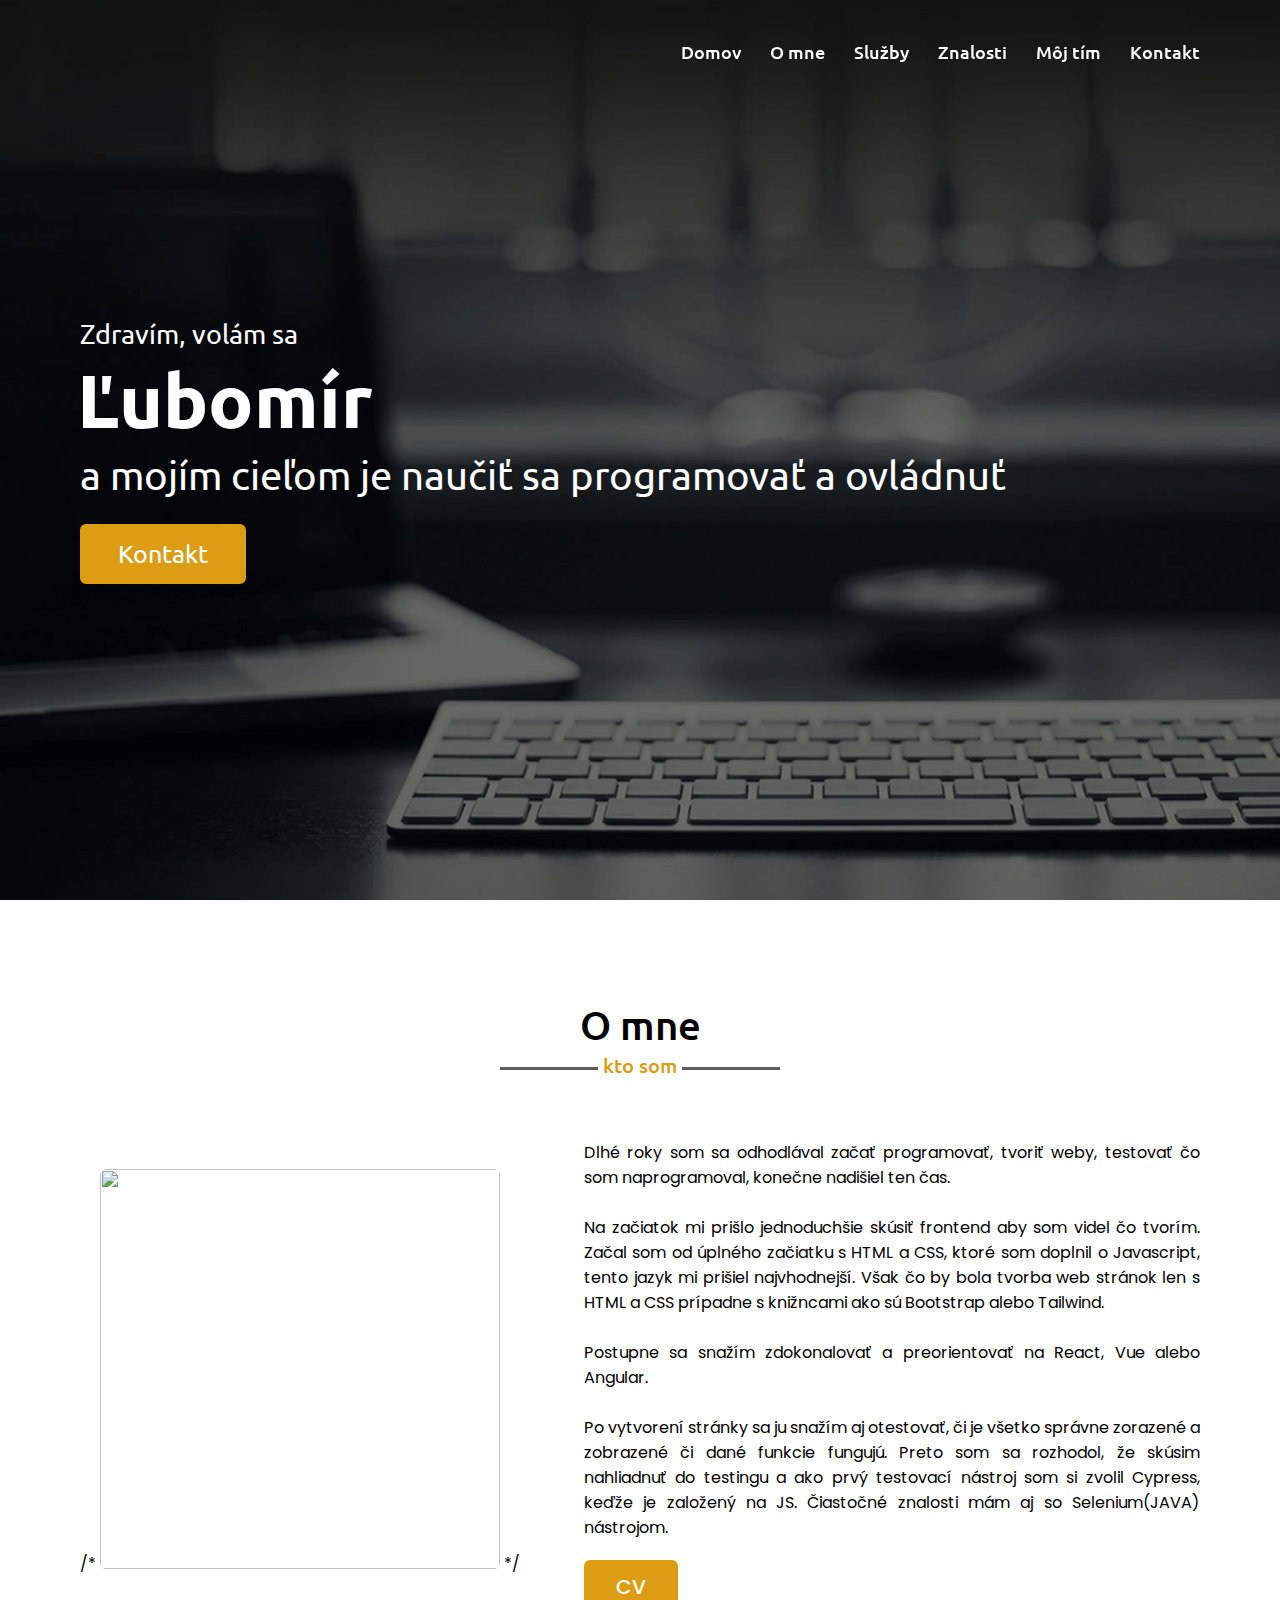
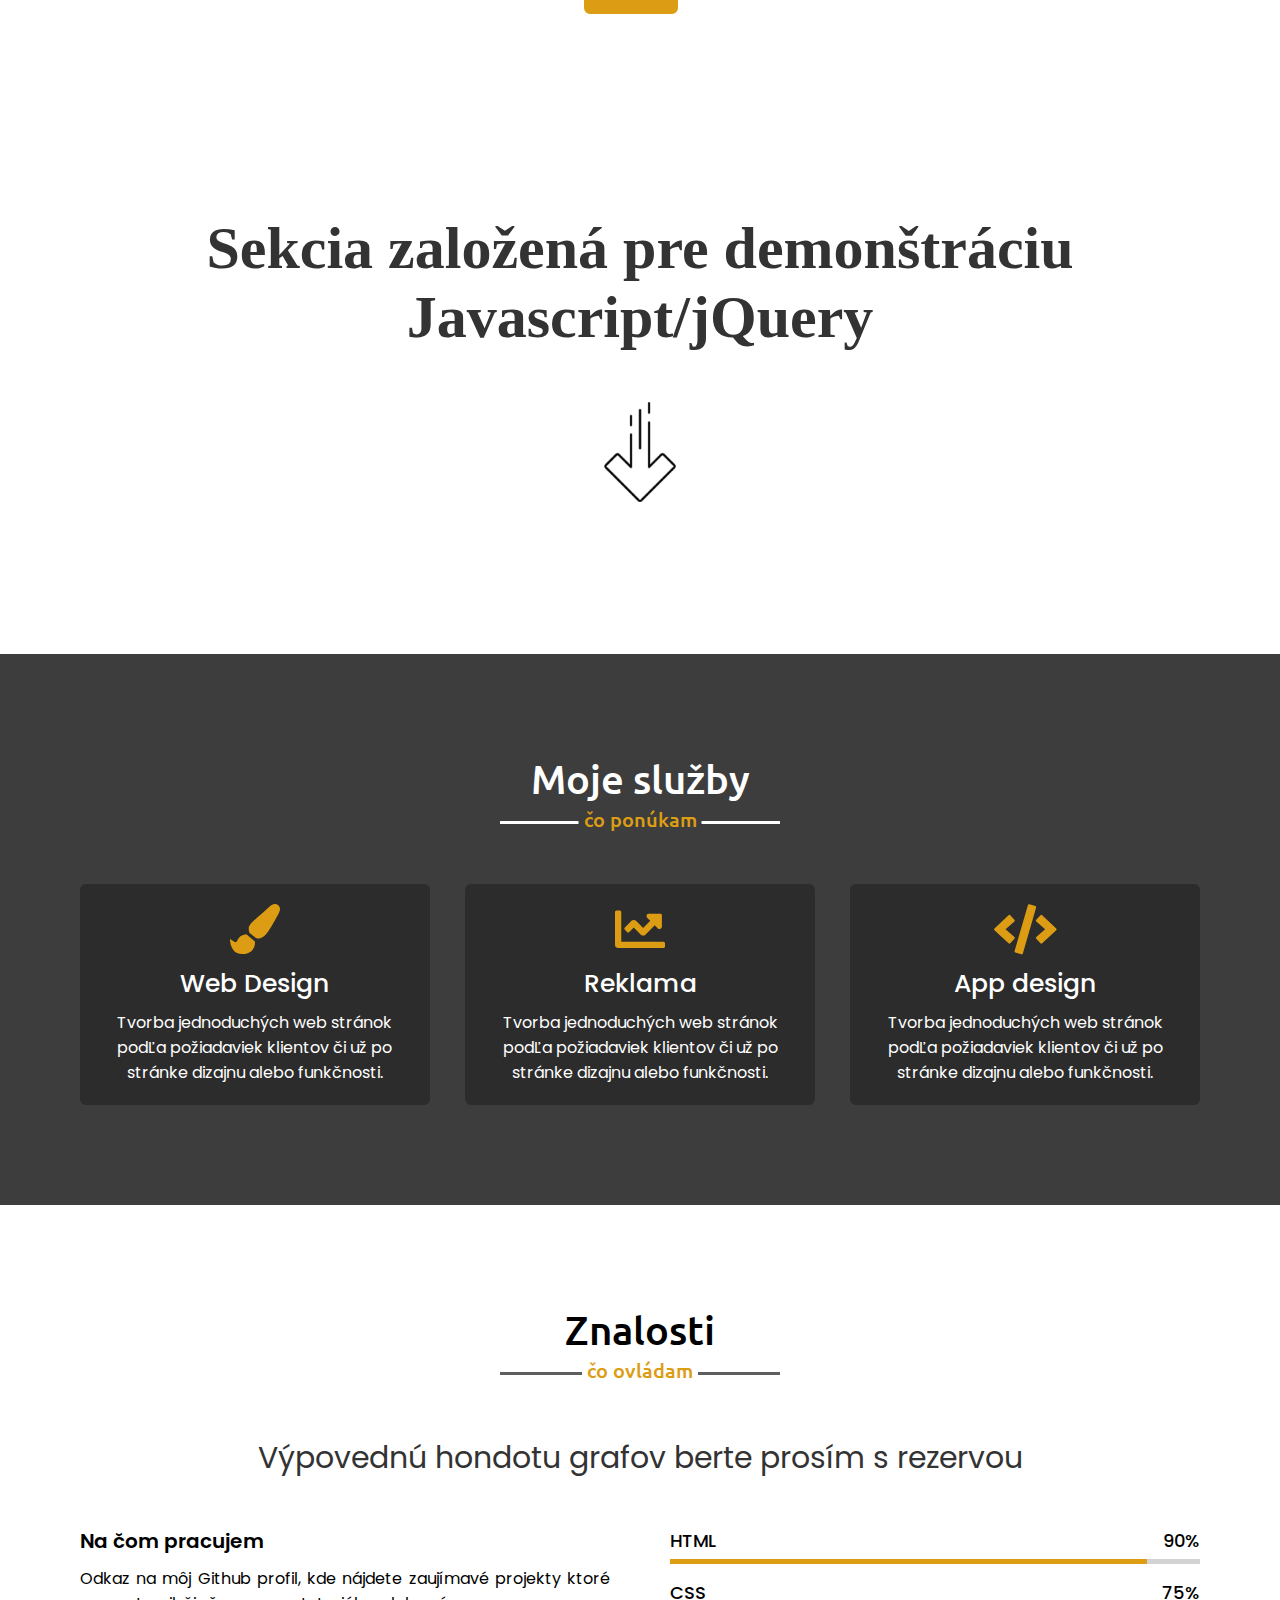
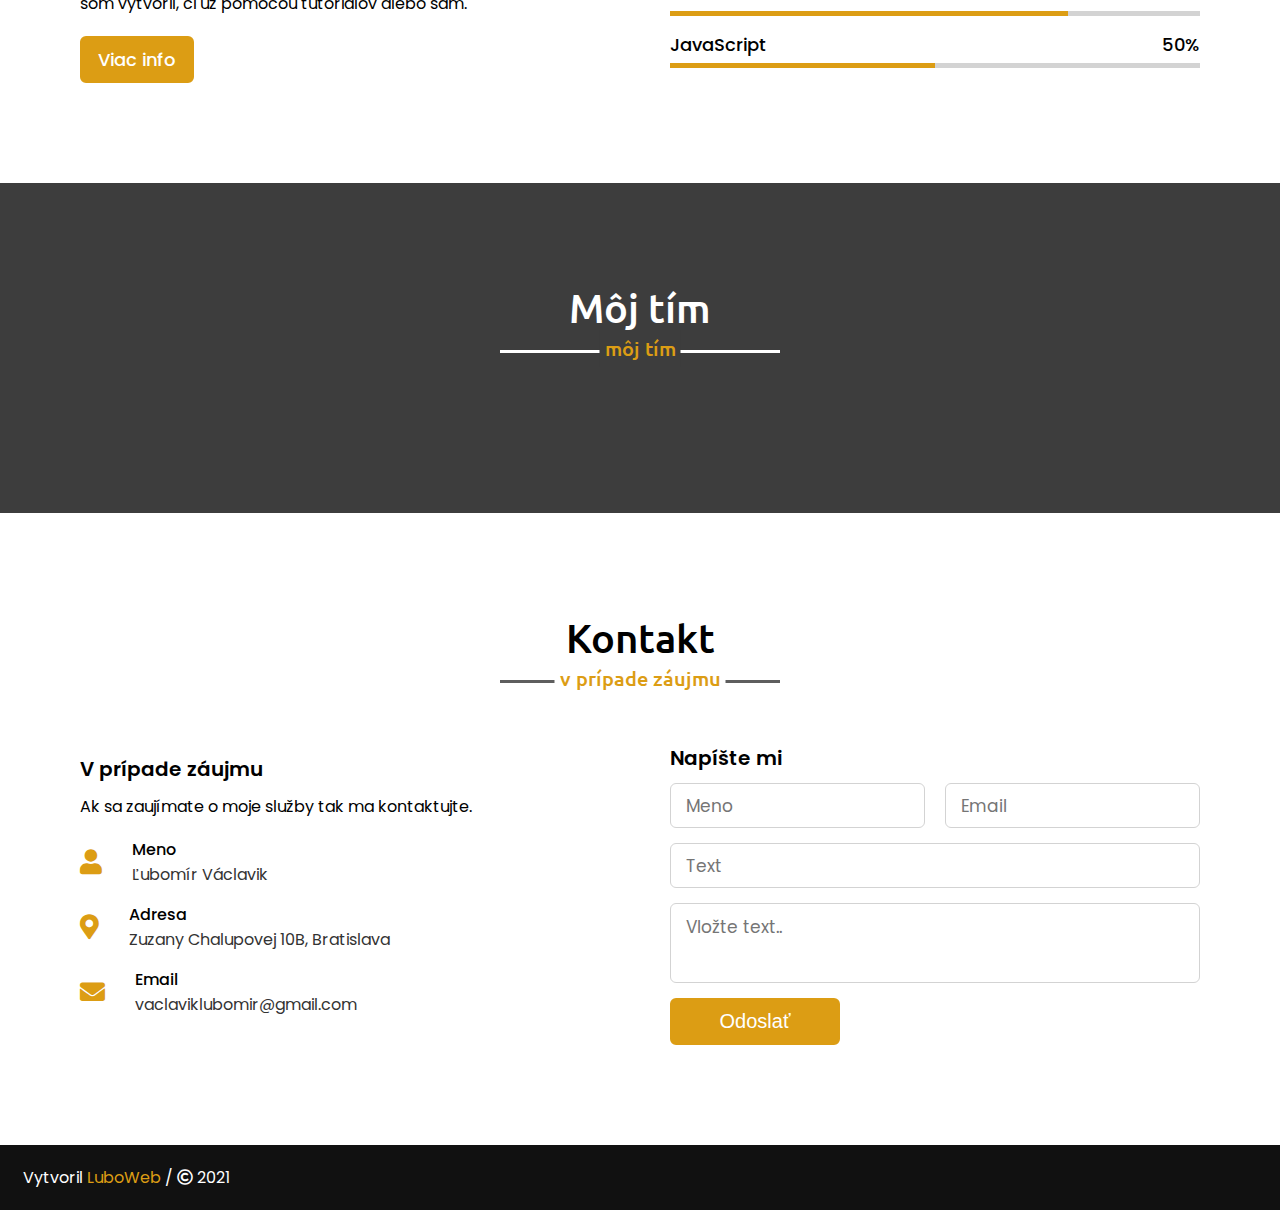
==== commit f35f7eb3: "Update index.html" ====
--- a/index.html
+++ b/index.html
@@ -59,7 +59,7 @@
       <h2 class="title">O mne</h2>
       <div class="about-content">
         <div class="column left">
-          <img src="./img/pic.JPG" alt="" />
+        /*  <img src="./img/pic.JPG" alt="" /> */
         </div>
         <div class="column right">
           <div class="text">
